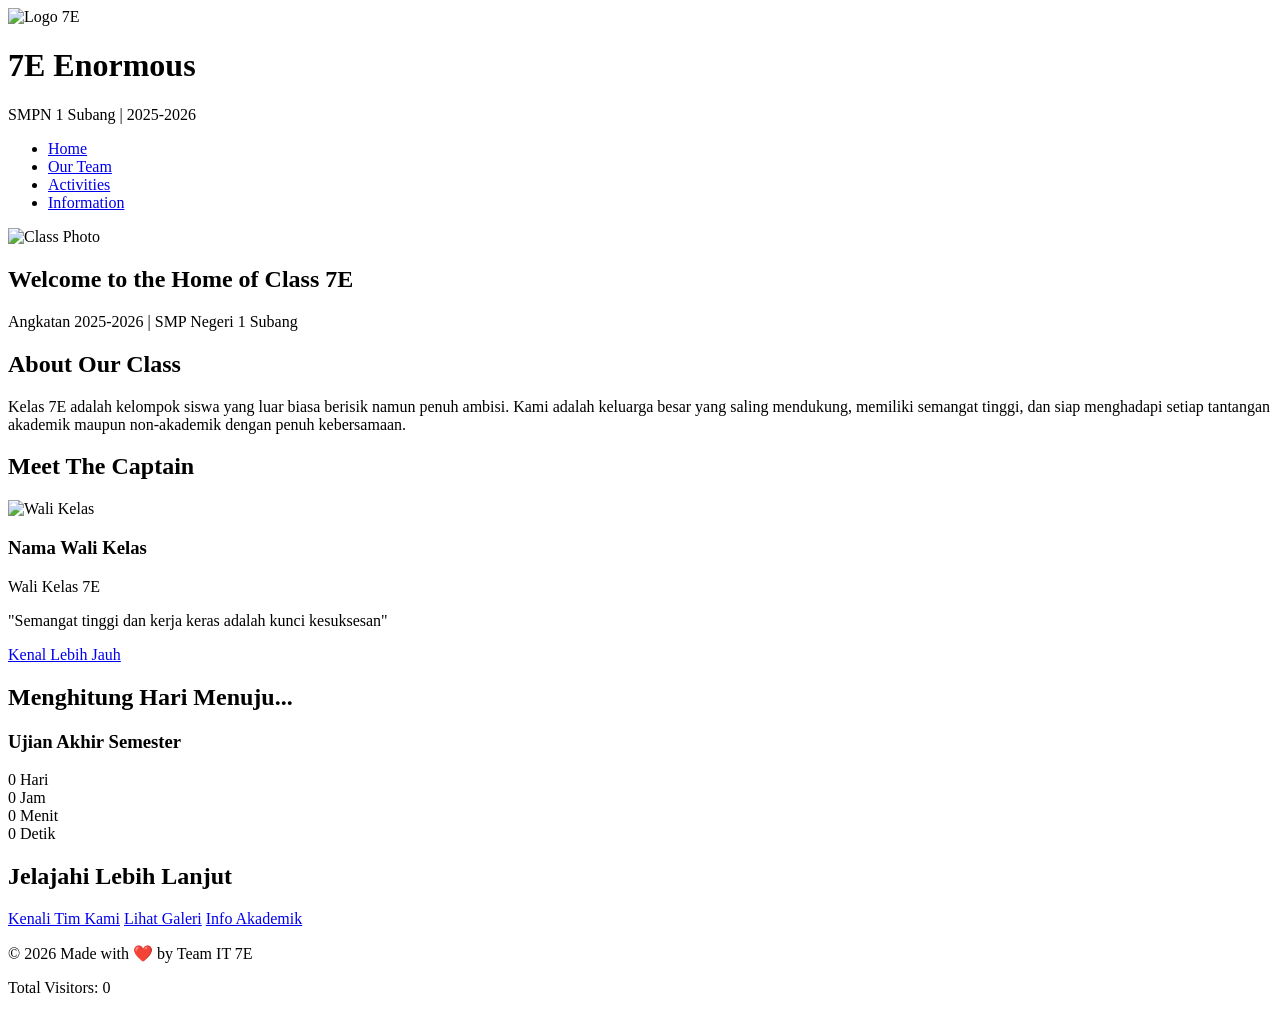
==== index.html @ e144f6eb "Add files via upload" ====
<!DOCTYPE html>
<html lang="id">
<head>
    <meta charset="UTF-8">
    <meta name="viewport" content="width=device-width, initial-scale=1.0">
    <title>7E Enormous - SMPN 1 Subang</title>
    <link rel="stylesheet" href="css/style.css">
</head>
<body>
    <!-- GLOBAL NAVIGATION (HEADER) -->
    <header class="navbar">
        <div class="navbar-container">
            <div class="logo">
                <img src="assets/img/icons/logo.jpg" alt="Logo 7E" class="logo-img">
                <div class="logo-text">
                    <h1>7E Enormous</h1>
                    <p>SMPN 1 Subang | 2025-2026</p>
                </div>
            </div>
            
            <nav class="nav-menu">
                <ul>
                    <li><a href="index.html" class="active">Home</a></li>
                    <li><a href="people.html">Our Team</a></li>
                    <li><a href="gallery.html">Activities</a></li>
                    <li><a href="info.html">Information</a></li>
                </ul>
            </nav>

            <div class="hamburger">
                <span></span>
                <span></span>
                <span></span>
            </div>
        </div>
    </header>

    <!-- MAIN CONTENT -->
    <main>
        <!-- HERO SECTION -->
        <section class="hero">
            <div class="hero-content">
                <img src="assets/img/class-cinematic.jpeg" alt="Class Photo" class="hero-image">
                <div class="hero-overlay">
                    <h1 class="hero-headline">Welcome to the Home of Class 7E</h1>
                    <p class="hero-subheadline">Angkatan 2025-2026 | SMP Negeri 1 Subang</p>
                </div>
            </div>
        </section>

        <!-- ABOUT SECTION -->
        <section class="about">
            <div class="container">
                <h2>About Our Class</h2>
                <p class="about-text">
                    Kelas 7E adalah kelompok siswa yang luar biasa berisik namun penuh ambisi. 
                    Kami adalah keluarga besar yang saling mendukung, memiliki semangat tinggi, 
                    dan siap menghadapi setiap tantangan akademik maupun non-akademik dengan penuh kebersamaan.
                </p>
            </div>
        </section>

        <!-- THE CAPTAIN SECTION -->
        <section class="captain">
            <div class="container">
                <h2>Meet The Captain</h2>
                <div class="captain-card">
                    <img src="assets/img/teacher/wali-kelas.jpg" alt="Wali Kelas" class="captain-image">
                    <div class="captain-info">
                        <h3>Nama Wali Kelas</h3>
                        <p class="captain-title">Wali Kelas 7E</p>
                        <p class="captain-quote">"Semangat tinggi dan kerja keras adalah kunci kesuksesan"</p>
                        <a href="people.html#wali-kelas" class="btn btn-primary">Kenal Lebih Jauh</a>
                    </div>
                </div>
            </div>
        </section>

        <!-- COUNTDOWN SECTION -->
        <section class="countdown">
            <div class="container">
                <h2>Menghitung Hari Menuju...</h2>
                <div class="event-cards">
                    <div class="event-card">
                        <h3>Ujian Akhir Semester</h3>
                        <div class="countdown-timer">
                            <div class="time-unit">
                                <span class="time-value" id="days">0</span>
                                <span class="time-label">Hari</span>
                            </div>
                            <div class="time-unit">
                                <span class="time-value" id="hours">0</span>
                                <span class="time-label">Jam</span>
                            </div>
                            <div class="time-unit">
                                <span class="time-value" id="minutes">0</span>
                                <span class="time-label">Menit</span>
                            </div>
                            <div class="time-unit">
                                <span class="time-value" id="seconds">0</span>
                                <span class="time-label">Detik</span>
                            </div>
                        </div>
                    </div>
                </div>
            </div>
        </section>

        <!-- CTA SECTION -->
        <section class="cta">
            <div class="container">
                <h2>Jelajahi Lebih Lanjut</h2>
                <div class="cta-buttons">
                    <a href="people.html" class="btn btn-primary">Kenali Tim Kami</a>
                    <a href="gallery.html" class="btn btn-secondary">Lihat Galeri</a>
                    <a href="info.html" class="btn btn-secondary">Info Akademik</a>
                </div>
            </div>
        </section>
    </main>

    <!-- GLOBAL FOOTER -->
    <footer class="footer">
        <div class="container">
            <div class="footer-content">
                <p>&copy; 2026 Made with ❤️ by Team IT 7E</p>
                <div class="social-links">
                    <a href="https://www.instagram.com/7.enormous?igsh=MnJkMG9lbjRobnNk" target="_blank" title="Instagram">
                        <i class="fab fa-instagram"></i>
                    </a>
                    <a href="#" target="_blank" title="TikTok">
                        <i class="fab fa-tiktok"></i>
                    </a>
                </div>
            </div>
            <div class="visitor-counter">
                <p>Total Visitors: <span id="visitor-count">0</span></p>
            </div>
        </div>
    </footer>

    <script src="https://kit.fontawesome.com/a076d05399.js" crossorigin="anonymous"></script>
    <script src="js/script.js"></script>
</body>
</html>
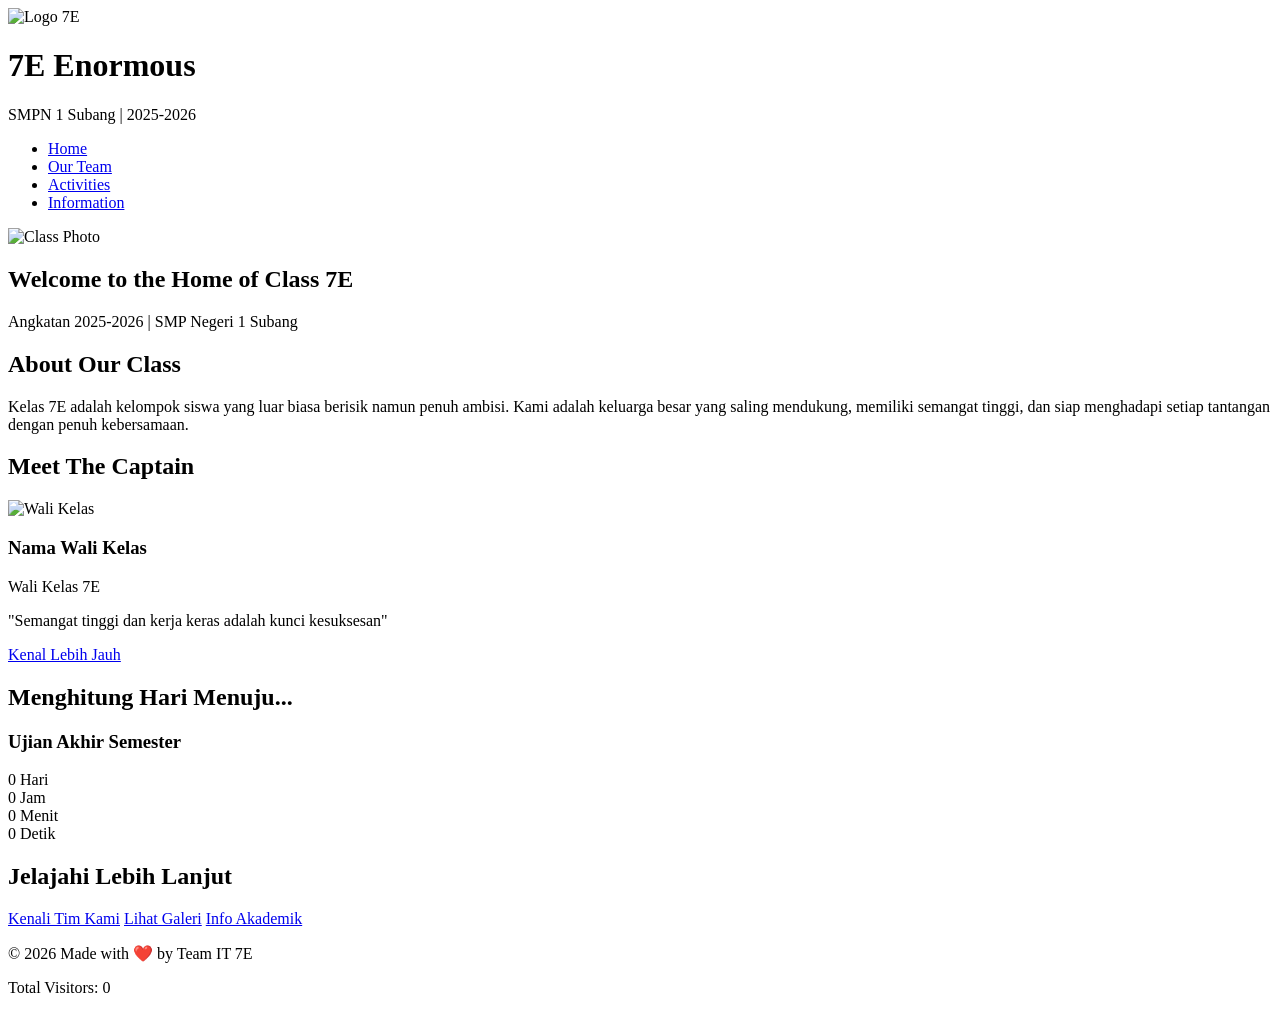
==== commit cfc4ff1e: "test keuda" ====
--- a/index.html
+++ b/index.html
@@ -55,7 +55,7 @@
                 <p class="about-text">
                     Kelas 7E adalah kelompok siswa yang luar biasa berisik namun penuh ambisi. 
                     Kami adalah keluarga besar yang saling mendukung, memiliki semangat tinggi, 
-                    dan siap menghadapi setiap tantangan akademik maupun non-akademik dengan penuh kebersamaan.
+                    dan siap menghadapi setiap tantangan dengan penuh kebersamaan.
                 </p>
             </div>
         </section>
@@ -142,4 +142,4 @@
     <script src="https://kit.fontawesome.com/a076d05399.js" crossorigin="anonymous"></script>
     <script src="js/script.js"></script>
 </body>
-</html>+</html>
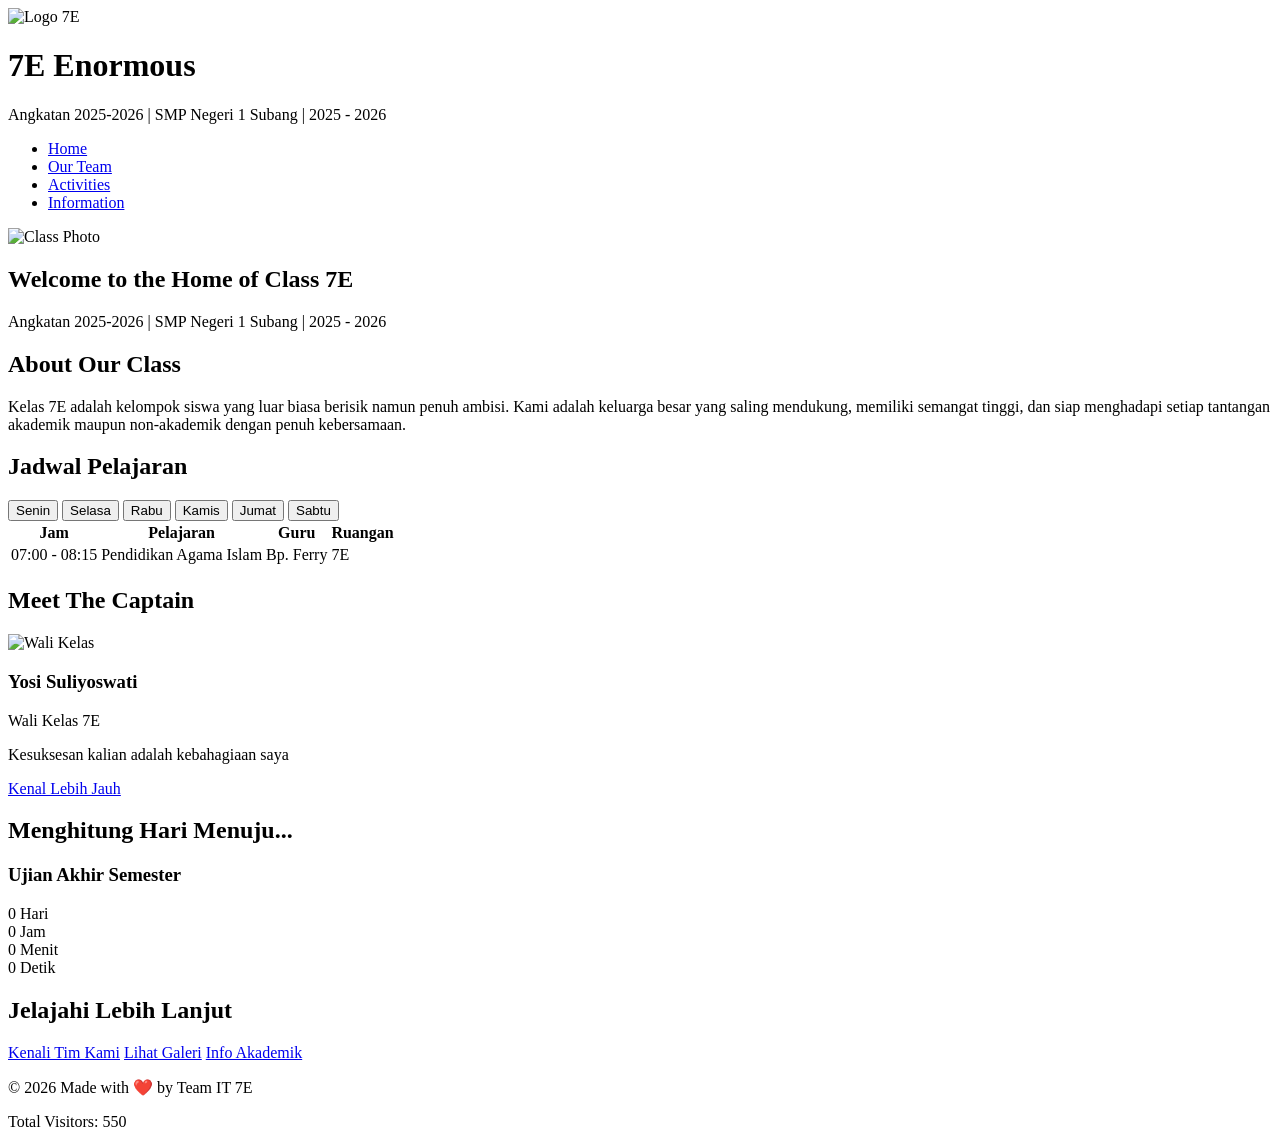
==== commit 46370e5d: "Fix data.json variables" ====
--- a/index.html
+++ b/index.html
@@ -1,5 +1,5 @@
 <!DOCTYPE html>
-<html lang="id">
+<html lang="en">
 <head>
     <meta charset="UTF-8">
     <meta name="viewport" content="width=device-width, initial-scale=1.0">
@@ -42,7 +42,7 @@
             <div class="hero-content">
                 <img src="assets/img/class-cinematic.jpeg" alt="Class Photo" class="hero-image">
                 <div class="hero-overlay">
-                    <h1 class="hero-headline">Welcome to the Home of Class 7E</h1>
+                    <h1 class="hero-headline" translate="no">Welcome to the Home of Class 7E</h1>
                     <p class="hero-subheadline">Angkatan 2025-2026 | SMP Negeri 1 Subang</p>
                 </div>
             </div>
@@ -57,6 +57,37 @@
                     Kami adalah keluarga besar yang saling mendukung, memiliki semangat tinggi, 
                     dan siap menghadapi setiap tantangan dengan penuh kebersamaan.
                 </p>
+            </div>
+        </section>
+
+        <!-- SCHEDULE SECTION -->
+        <section class="info-section schedule">
+            <div class="container">
+                <h2>Jadwal Pelajaran</h2>
+                <div class="schedule-container">
+                    <div class="day-tabs">
+                        <button class="day-btn active" data-day="senin">Senin</button>
+                        <button class="day-btn" data-day="selasa">Selasa</button>
+                        <button class="day-btn" data-day="rabu">Rabu</button>
+                        <button class="day-btn" data-day="kamis">Kamis</button>
+                        <button class="day-btn" data-day="jumat">Jumat</button>
+                        <button class="day-btn" data-day="sabtu">Sabtu</button>
+                    </div>
+
+                    <table class="schedule-table" id="schedule-table">
+                        <thead>
+                            <tr>
+                                <th>Jam</th>
+                                <th>Pelajaran</th>
+                                <th>Guru</th>
+                                <th>Ruangan</th>
+                            </tr>
+                        </thead>
+                        <tbody id="schedule-body">
+                            <!-- Diisi oleh JavaScript -->
+                        </tbody>
+                    </table>
+                </div>
             </div>
         </section>
 
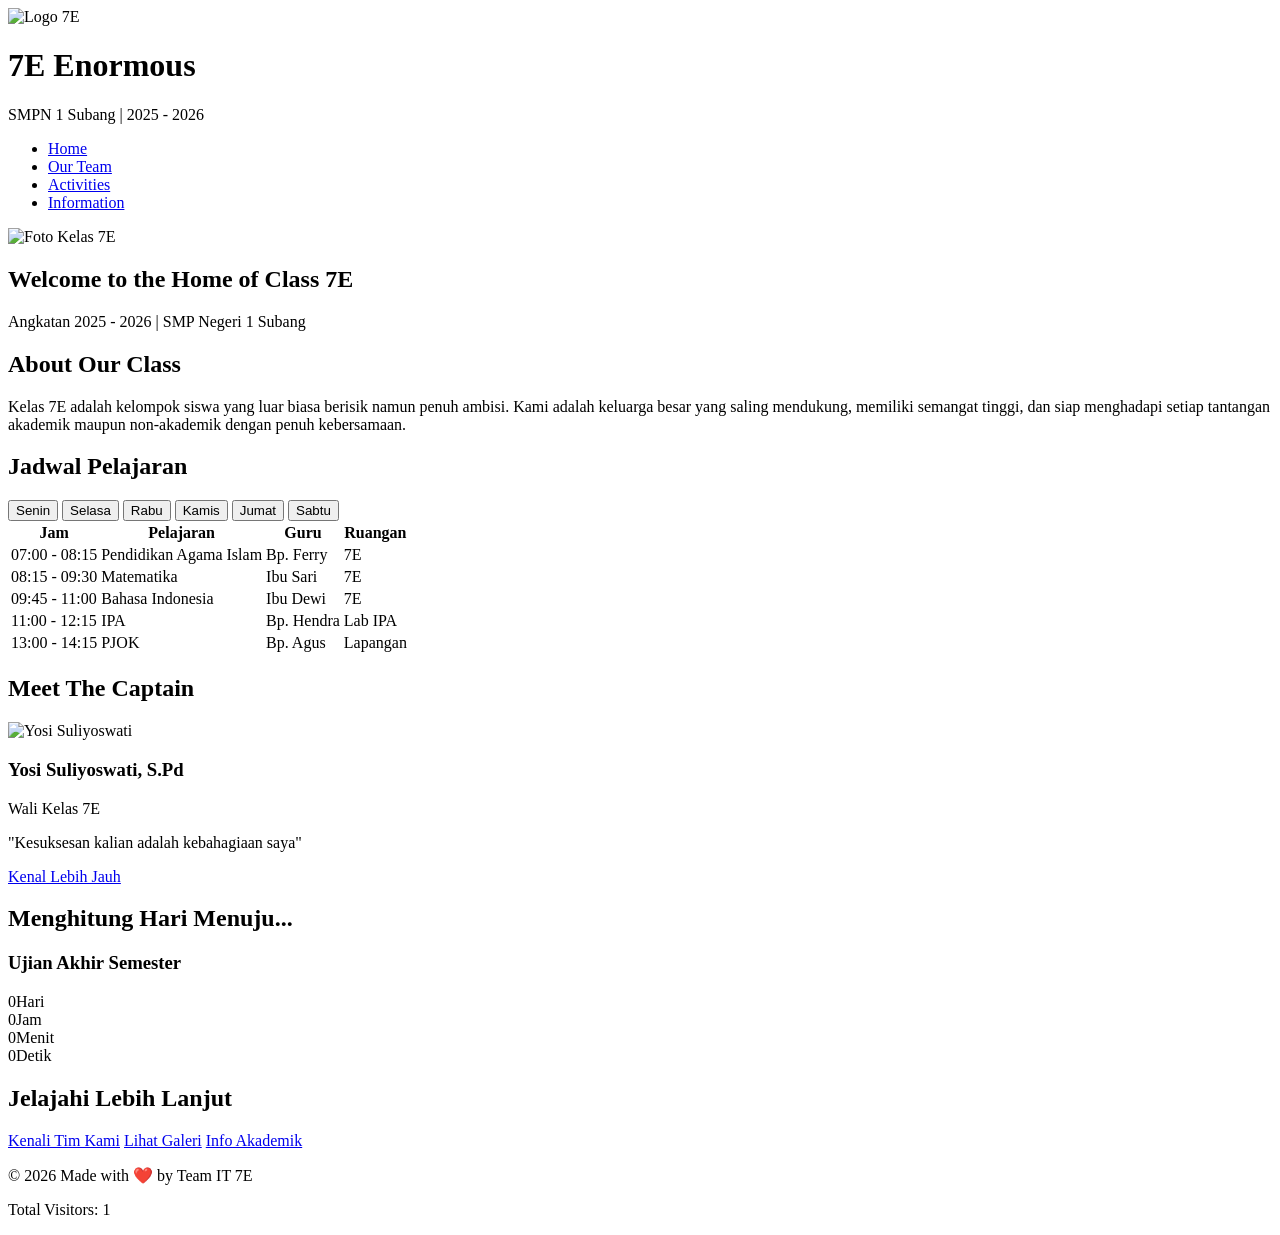
==== commit d6012d38: "rekonstruksi segalanya" ====
--- a/index.html
+++ b/index.html
@@ -1,176 +1,155 @@
 <!DOCTYPE html>
-<html lang="en">
+<html lang="id">
 <head>
-    <meta charset="UTF-8">
-    <meta name="viewport" content="width=device-width, initial-scale=1.0">
-    <title>7E Enormous - SMPN 1 Subang</title>
-    <link rel="stylesheet" href="css/style.css">
+  <meta charset="UTF-8">
+  <meta name="viewport" content="width=device-width, initial-scale=1.0">
+  <title>7E Enormous - SMPN 1 Subang</title>
+  <link rel="stylesheet" href="css/style.css">
 </head>
 <body>
-    <!-- GLOBAL NAVIGATION (HEADER) -->
-    <header class="navbar">
-        <div class="navbar-container">
-            <div class="logo">
-                <img src="assets/img/icons/logo.jpg" alt="Logo 7E" class="logo-img">
-                <div class="logo-text">
-                    <h1>7E Enormous</h1>
-                    <p>SMPN 1 Subang | 2025-2026</p>
-                </div>
-            </div>
-            
-            <nav class="nav-menu">
-                <ul>
-                    <li><a href="index.html" class="active">Home</a></li>
-                    <li><a href="people.html">Our Team</a></li>
-                    <li><a href="gallery.html">Activities</a></li>
-                    <li><a href="info.html">Information</a></li>
-                </ul>
-            </nav>
 
-            <div class="hamburger">
-                <span></span>
-                <span></span>
-                <span></span>
-            </div>
+<!-- ══════════════════════════════════════════
+     NAVBAR  — teks & logo diinjeksi oleh JS
+     ══════════════════════════════════════════ -->
+<header class="navbar">
+  <div class="navbar-container">
+    <div class="logo">
+      <img src="" alt="" class="logo-img">
+      <div class="logo-text">
+        <h1></h1>
+        <p></p>
+      </div>
+    </div>
+    <nav class="nav-menu">
+      <ul>
+        <li><a href="index.html"  class="active">Home</a></li>
+        <li><a href="people.html">Our Team</a></li>
+        <li><a href="gallery.html">Activities</a></li>
+        <li><a href="info.html">Information</a></li>
+      </ul>
+    </nav>
+    <div class="hamburger">
+      <span></span><span></span><span></span>
+    </div>
+  </div>
+</header>
+
+<main>
+
+  <!-- HERO — src & teks diinjeksi JS -->
+  <section class="hero">
+    <div class="hero-content">
+      <img src="" alt="" class="hero-image">
+      <div class="hero-overlay">
+        <h1 class="hero-headline" translate="no"></h1>
+        <p class="hero-subheadline"></p>
+      </div>
+    </div>
+  </section>
+
+  <!-- ABOUT — teks diinjeksi JS -->
+  <section class="about">
+    <div class="container">
+      <h2>About Our Class</h2>
+      <p class="about-text"></p>
+    </div>
+  </section>
+
+  <!-- JADWAL — JS mengisi #schedule-body -->
+  <section class="info-section schedule">
+    <div class="container">
+      <h2>Jadwal Pelajaran</h2>
+      <div class="schedule-container">
+        <div class="day-tabs">
+          <button class="day-btn active" data-day="senin">Senin</button>
+          <button class="day-btn"        data-day="selasa">Selasa</button>
+          <button class="day-btn"        data-day="rabu">Rabu</button>
+          <button class="day-btn"        data-day="kamis">Kamis</button>
+          <button class="day-btn"        data-day="jumat">Jumat</button>
+          <button class="day-btn"        data-day="sabtu">Sabtu</button>
         </div>
-    </header>
+        <table class="schedule-table">
+          <thead>
+            <tr>
+              <th>Jam</th>
+              <th>Pelajaran</th>
+              <th>Guru</th>
+              <th>Ruangan</th>
+            </tr>
+          </thead>
+          <tbody id="schedule-body"><!-- JS --></tbody>
+        </table>
+      </div>
+    </div>
+  </section>
 
-    <!-- MAIN CONTENT -->
-    <main>
-        <!-- HERO SECTION -->
-        <section class="hero">
-            <div class="hero-content">
-                <img src="assets/img/class-cinematic.jpeg" alt="Class Photo" class="hero-image">
-                <div class="hero-overlay">
-                    <h1 class="hero-headline" translate="no">Welcome to the Home of Class 7E</h1>
-                    <p class="hero-subheadline">Angkatan 2025-2026 | SMP Negeri 1 Subang</p>
-                </div>
-            </div>
-        </section>
+  <!-- CAPTAIN — seluruh konten diinjeksi JS -->
+  <section class="captain">
+    <div class="container">
+      <h2>Meet The Captain</h2>
+      <div class="captain-card">
+        <img src="" alt="" class="captain-image">
+        <div class="captain-info">
+          <h3></h3>
+          <p class="captain-title"></p>
+          <p class="captain-quote"></p>
+          <a href="people.html#wali-kelas" class="btn btn-primary">Kenal Lebih Jauh</a>
+        </div>
+      </div>
+    </div>
+  </section>
 
-        <!-- ABOUT SECTION -->
-        <section class="about">
-            <div class="container">
-                <h2>About Our Class</h2>
-                <p class="about-text">
-                    Kelas 7E adalah kelompok siswa yang luar biasa berisik namun penuh ambisi. 
-                    Kami adalah keluarga besar yang saling mendukung, memiliki semangat tinggi, 
-                    dan siap menghadapi setiap tantangan dengan penuh kebersamaan.
-                </p>
-            </div>
-        </section>
+  <!-- COUNTDOWN — nama event & tanggal dari JS -->
+  <section class="countdown">
+    <div class="container">
+      <h2>Menghitung Hari Menuju...</h2>
+      <div class="event-cards">
+        <div class="event-card">
+          <h3><!-- JS --></h3>
+          <div class="countdown-timer">
+            <div class="time-unit"><span class="time-value" id="days">0</span><span class="time-label">Hari</span></div>
+            <div class="time-unit"><span class="time-value" id="hours">0</span><span class="time-label">Jam</span></div>
+            <div class="time-unit"><span class="time-value" id="minutes">0</span><span class="time-label">Menit</span></div>
+            <div class="time-unit"><span class="time-value" id="seconds">0</span><span class="time-label">Detik</span></div>
+          </div>
+        </div>
+      </div>
+    </div>
+  </section>
 
-        <!-- SCHEDULE SECTION -->
-        <section class="info-section schedule">
-            <div class="container">
-                <h2>Jadwal Pelajaran</h2>
-                <div class="schedule-container">
-                    <div class="day-tabs">
-                        <button class="day-btn active" data-day="senin">Senin</button>
-                        <button class="day-btn" data-day="selasa">Selasa</button>
-                        <button class="day-btn" data-day="rabu">Rabu</button>
-                        <button class="day-btn" data-day="kamis">Kamis</button>
-                        <button class="day-btn" data-day="jumat">Jumat</button>
-                        <button class="day-btn" data-day="sabtu">Sabtu</button>
-                    </div>
+  <!-- CTA -->
+  <section class="cta">
+    <div class="container">
+      <h2>Jelajahi Lebih Lanjut</h2>
+      <div class="cta-buttons">
+        <a href="people.html"  class="btn btn-primary">Kenali Tim Kami</a>
+        <a href="gallery.html" class="btn btn-secondary">Lihat Galeri</a>
+        <a href="info.html"    class="btn btn-secondary">Info Akademik</a>
+      </div>
+    </div>
+  </section>
 
-                    <table class="schedule-table" id="schedule-table">
-                        <thead>
-                            <tr>
-                                <th>Jam</th>
-                                <th>Pelajaran</th>
-                                <th>Guru</th>
-                                <th>Ruangan</th>
-                            </tr>
-                        </thead>
-                        <tbody id="schedule-body">
-                            <!-- Diisi oleh JavaScript -->
-                        </tbody>
-                    </table>
-                </div>
-            </div>
-        </section>
+</main>
 
-        <!-- THE CAPTAIN SECTION -->
-        <section class="captain">
-            <div class="container">
-                <h2>Meet The Captain</h2>
-                <div class="captain-card">
-                    <img src="assets/img/teacher/wali-kelas.jpg" alt="Wali Kelas" class="captain-image">
-                    <div class="captain-info">
-                        <h3>Nama Wali Kelas</h3>
-                        <p class="captain-title">Wali Kelas 7E</p>
-                        <p class="captain-quote">"Semangat tinggi dan kerja keras adalah kunci kesuksesan"</p>
-                        <a href="people.html#wali-kelas" class="btn btn-primary">Kenal Lebih Jauh</a>
-                    </div>
-                </div>
-            </div>
-        </section>
+<!-- ══════════════════════════════════════════
+     FOOTER — teks & link diinjeksi oleh JS
+     ══════════════════════════════════════════ -->
+<footer class="footer">
+  <div class="container">
+    <div class="footer-content">
+      <p><!-- JS --></p>
+      <div class="social-links">
+        <a href="#" target="_blank" title="Instagram"><i class="fab fa-instagram"></i></a>
+        <a href="#" target="_blank" title="TikTok"><i class="fab fa-tiktok"></i></a>
+      </div>
+    </div>
+    <div class="visitor-counter">
+      <p>Total Visitors: <span id="visitor-count">0</span></p>
+    </div>
+  </div>
+</footer>
 
-        <!-- COUNTDOWN SECTION -->
-        <section class="countdown">
-            <div class="container">
-                <h2>Menghitung Hari Menuju...</h2>
-                <div class="event-cards">
-                    <div class="event-card">
-                        <h3>Ujian Akhir Semester</h3>
-                        <div class="countdown-timer">
-                            <div class="time-unit">
-                                <span class="time-value" id="days">0</span>
-                                <span class="time-label">Hari</span>
-                            </div>
-                            <div class="time-unit">
-                                <span class="time-value" id="hours">0</span>
-                                <span class="time-label">Jam</span>
-                            </div>
-                            <div class="time-unit">
-                                <span class="time-value" id="minutes">0</span>
-                                <span class="time-label">Menit</span>
-                            </div>
-                            <div class="time-unit">
-                                <span class="time-value" id="seconds">0</span>
-                                <span class="time-label">Detik</span>
-                            </div>
-                        </div>
-                    </div>
-                </div>
-            </div>
-        </section>
-
-        <!-- CTA SECTION -->
-        <section class="cta">
-            <div class="container">
-                <h2>Jelajahi Lebih Lanjut</h2>
-                <div class="cta-buttons">
-                    <a href="people.html" class="btn btn-primary">Kenali Tim Kami</a>
-                    <a href="gallery.html" class="btn btn-secondary">Lihat Galeri</a>
-                    <a href="info.html" class="btn btn-secondary">Info Akademik</a>
-                </div>
-            </div>
-        </section>
-    </main>
-
-    <!-- GLOBAL FOOTER -->
-    <footer class="footer">
-        <div class="container">
-            <div class="footer-content">
-                <p>&copy; 2026 Made with ❤️ by Team IT 7E</p>
-                <div class="social-links">
-                    <a href="https://www.instagram.com/7.enormous?igsh=MnJkMG9lbjRobnNk" target="_blank" title="Instagram">
-                        <i class="fab fa-instagram"></i>
-                    </a>
-                    <a href="#" target="_blank" title="TikTok">
-                        <i class="fab fa-tiktok"></i>
-                    </a>
-                </div>
-            </div>
-            <div class="visitor-counter">
-                <p>Total Visitors: <span id="visitor-count">0</span></p>
-            </div>
-        </div>
-    </footer>
-
-    <script src="https://kit.fontawesome.com/a076d05399.js" crossorigin="anonymous"></script>
-    <script src="js/script.js"></script>
+<script src="https://kit.fontawesome.com/a076d05399.js" crossorigin="anonymous"></script>
+<script src="js/script.js"></script>
 </body>
 </html>
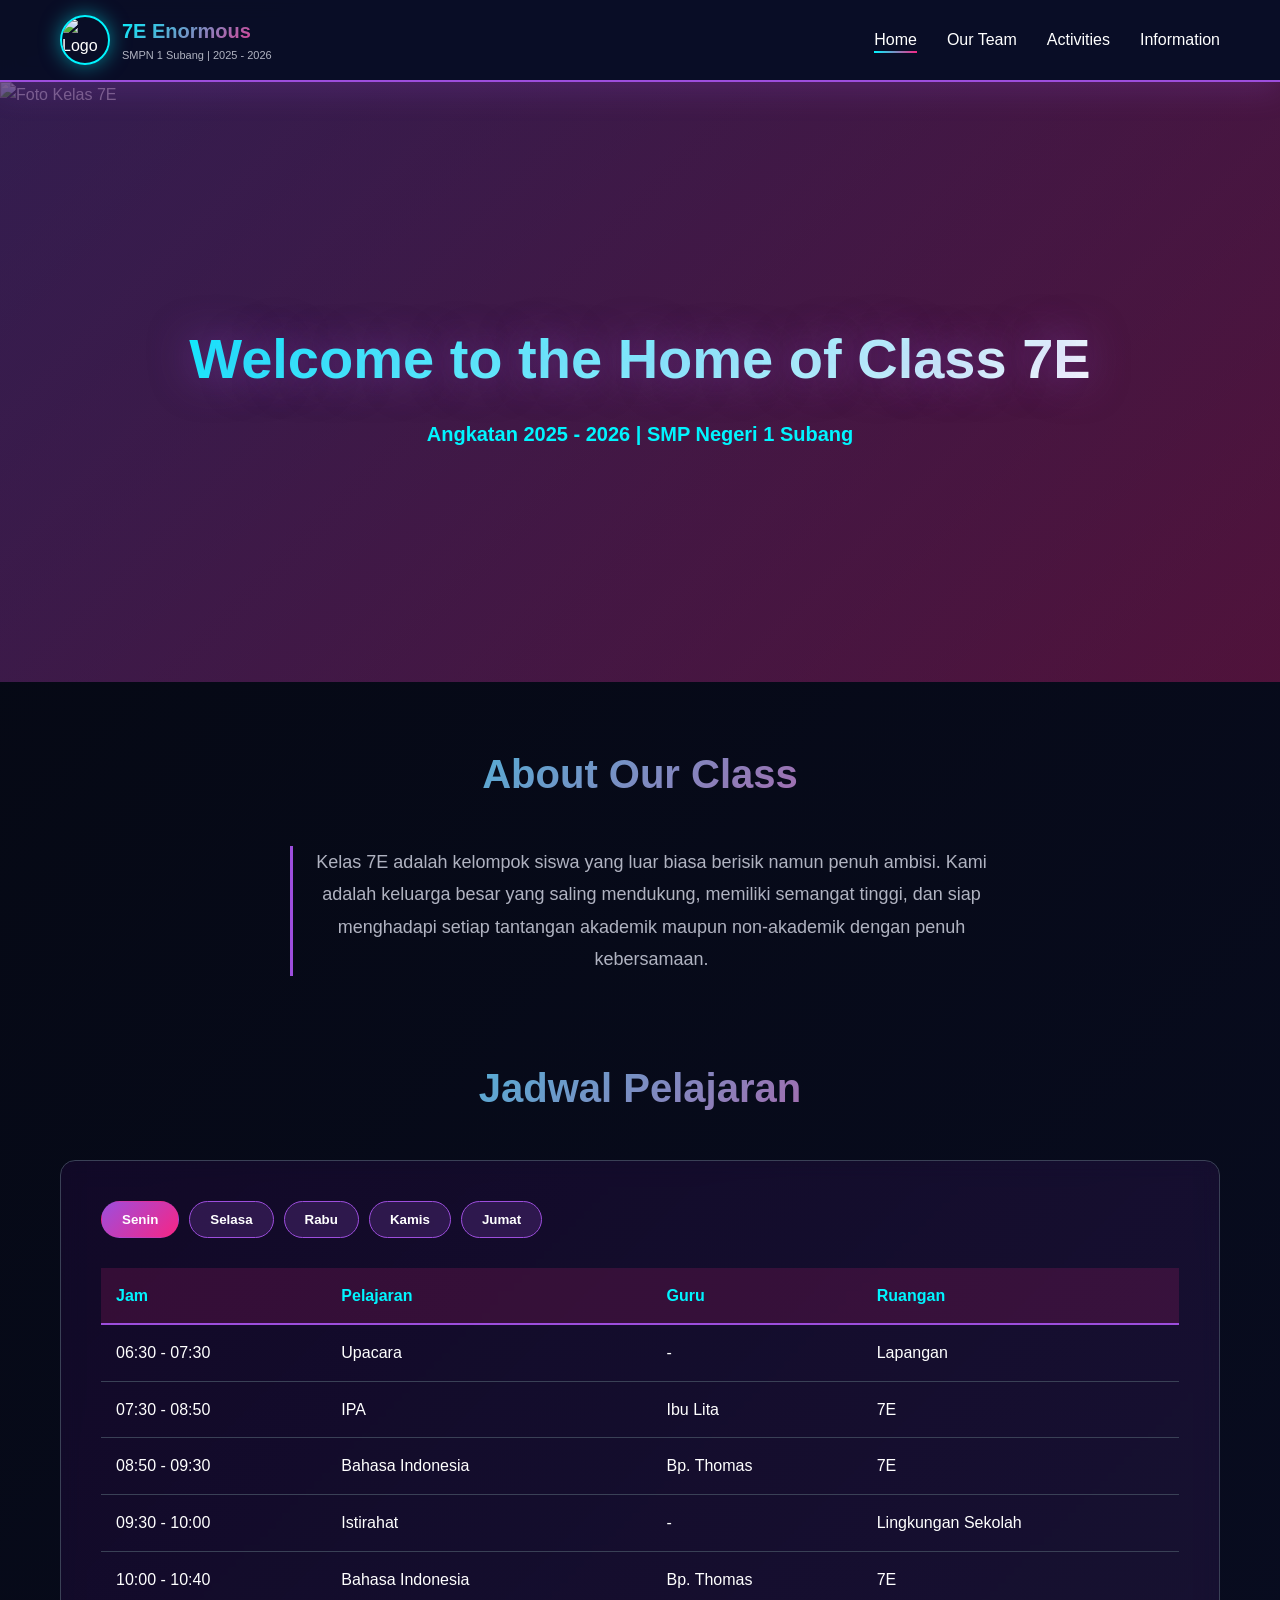
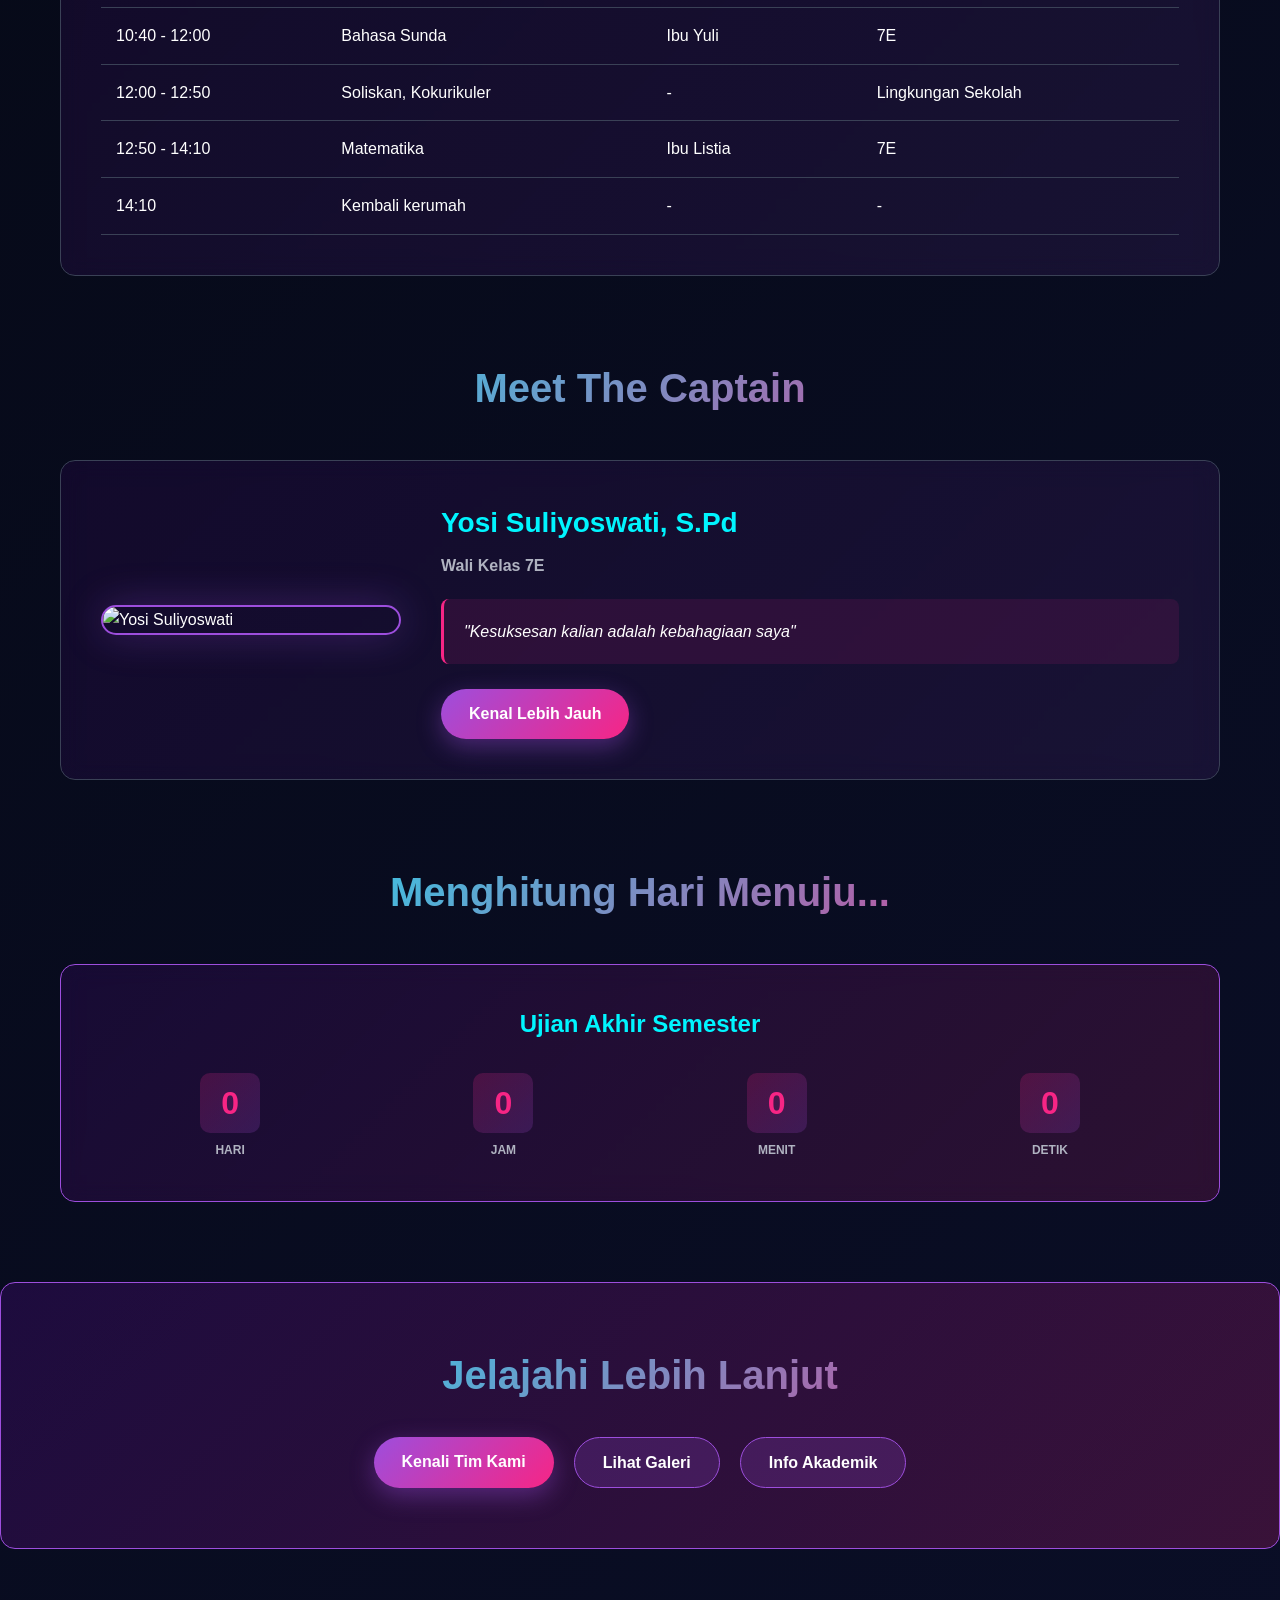
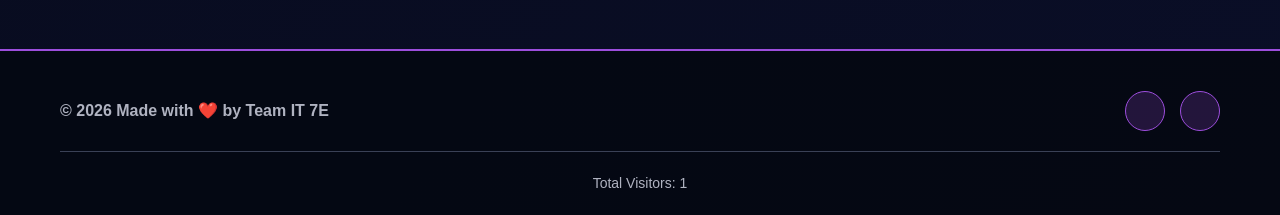
==== commit d4ea5ab4: "file people.html digantikan organisasi.html" ====
--- a/index.html
+++ b/index.html
@@ -23,7 +23,7 @@
     <nav class="nav-menu">
       <ul>
         <li><a href="index.html"  class="active">Home</a></li>
-        <li><a href="people.html">Our Team</a></li>
+        <li><a href="organisasi.html">Our Team</a></li>
         <li><a href="gallery.html">Activities</a></li>
         <li><a href="info.html">Information</a></li>
       </ul>
@@ -66,7 +66,6 @@
           <button class="day-btn"        data-day="rabu">Rabu</button>
           <button class="day-btn"        data-day="kamis">Kamis</button>
           <button class="day-btn"        data-day="jumat">Jumat</button>
-          <button class="day-btn"        data-day="sabtu">Sabtu</button>
         </div>
         <table class="schedule-table">
           <thead>
--- a/css/style.css
+++ b/css/style.css
@@ -0,0 +1,1432 @@
+/* ============================================
+   GLOBAL STYLES & THEME
+   ============================================ */
+
+:root {
+    --primary-color: #9d4edd;
+    --secondary-color: #7209b7;
+    --accent-color: #3a0ca3;
+    --light-accent: #f72585;
+    --cyan: #00f5ff;
+    --light-bg: #0a0e27;
+    --dark-bg: #050812;
+    --text-light: #ffffff;
+    --text-muted: #b0b3c1;
+    --border-color: #3a4156;
+    --success-color: #00d084;
+    --warning-color: #ffa502;
+}
+
+* {
+    margin: 0;
+    padding: 0;
+    box-sizing: border-box;
+}
+
+html {
+    scroll-behavior: smooth;
+}
+
+body {
+    font-family: 'Segoe UI', Tahoma, Geneva, Verdana, sans-serif;
+    background: linear-gradient(135deg, var(--dark-bg) 0%, var(--light-bg) 100%);
+    color: var(--text-light);
+    line-height: 1.6;
+    overflow-x: hidden;
+}
+
+/* Scrollbar Custom */
+::-webkit-scrollbar {
+    width: 10px;
+}
+
+::-webkit-scrollbar-track {
+    background: var(--dark-bg);
+}
+
+::-webkit-scrollbar-thumb {
+    background: linear-gradient(180deg, var(--primary-color), var(--light-accent));
+    border-radius: 5px;
+}
+
+/* ============================================
+   CONTAINER & LAYOUT
+   ============================================ */
+
+.container {
+    max-width: 1200px;
+    margin: 0 auto;
+    padding: 0 20px;
+}
+
+/* ============================================
+   NAVBAR / HEADER
+   ============================================ */
+
+.navbar {
+    background: rgba(10, 14, 39, 0.95);
+    backdrop-filter: blur(10px);
+    border-bottom: 2px solid var(--primary-color);
+    position: sticky;
+    top: 0;
+    z-index: 1000;
+    box-shadow: 0 8px 32px rgba(157, 78, 221, 0.2);
+}
+
+.navbar-container {
+    max-width: 1200px;
+    margin: 0 auto;
+    padding: 0 20px;
+    display: flex;
+    justify-content: space-between;
+    align-items: center;
+    height: 80px;
+}
+
+.logo {
+    display: flex;
+    align-items: center;
+    gap: 12px;
+    cursor: pointer;
+    transition: transform 0.3s;
+}
+
+.logo:hover {
+    transform: scale(1.05);
+}
+
+.logo-img {
+    width: 50px;
+    height: 50px;
+    border-radius: 50%;
+    border: 2px solid var(--cyan);
+    box-shadow: 0 0 20px rgba(0, 245, 255, 0.5);
+}
+
+.logo-text h1 {
+    font-size: 20px;
+    background: linear-gradient(135deg, var(--cyan), var(--light-accent));
+    -webkit-background-clip: text;
+    -webkit-text-fill-color: transparent;
+    background-clip: text;
+    font-weight: 700;
+}
+
+.logo-text p {
+    font-size: 11px;
+    color: var(--text-muted);
+}
+
+/* Navigation Menu */
+.nav-menu {
+    display: flex;
+}
+
+.nav-menu ul {
+    display: flex;
+    list-style: none;
+    gap: 30px;
+}
+
+.nav-menu a {
+    color: var(--text-light);
+    text-decoration: none;
+    position: relative;
+    font-weight: 500;
+    transition: color 0.3s;
+}
+
+.nav-menu a::after {
+    content: '';
+    position: absolute;
+    bottom: -5px;
+    left: 0;
+    width: 0;
+    height: 2px;
+    background: linear-gradient(90deg, var(--cyan), var(--light-accent));
+    transition: width 0.3s;
+}
+
+.nav-menu a:hover::after,
+.nav-menu a.active::after {
+    width: 100%;
+}
+
+.nav-menu a:hover {
+    color: var(--cyan);
+}
+
+/* Hamburger Menu */
+.hamburger {
+    display: none;
+    flex-direction: column;
+    cursor: pointer;
+    gap: 5px;
+}
+
+.hamburger span {
+    width: 25px;
+    height: 3px;
+    background: var(--text-light);
+    border-radius: 2px;
+    transition: 0.3s;
+}
+
+/* ============================================
+   BUTTONS
+   ============================================ */
+
+.btn {
+    display: inline-block;
+    padding: 12px 28px;
+    border-radius: 50px;
+    text-decoration: none;
+    font-weight: 600;
+    cursor: pointer;
+    border: none;
+    transition: all 0.3s;
+    text-align: center;
+}
+
+.btn-primary {
+    background: linear-gradient(135deg, var(--primary-color), var(--light-accent));
+    color: var(--text-light);
+    box-shadow: 0 8px 25px rgba(157, 78, 221, 0.4);
+}
+
+.btn-primary:hover {
+    transform: translateY(-3px);
+    box-shadow: 0 12px 35px rgba(157, 78, 221, 0.6);
+}
+
+.btn-secondary {
+    background: rgba(157, 78, 221, 0.2);
+    color: var(--text-light);
+    border: 1px solid var(--primary-color);
+}
+
+.btn-secondary:hover {
+    background: var(--primary-color);
+    transform: translateY(-2px);
+}
+
+/* ============================================
+   HERO SECTION
+   ============================================ */
+
+.hero {
+    position: relative;
+    height: 600px;
+    overflow: hidden;
+    margin-bottom: 60px;
+}
+
+.hero-image {
+    width: 100%;
+    height: 100%;
+    object-fit: cover;
+    filter: brightness(0.4) saturate(1.2);
+}
+
+.hero-overlay {
+    position: absolute;
+    inset: 0;
+    display: flex;
+    flex-direction: column;
+    justify-content: center;
+    align-items: center;
+    text-align: center;
+    background: linear-gradient(135deg, rgba(157, 78, 221, 0.3), rgba(247, 37, 133, 0.3));
+}
+
+.hero-headline {
+    font-size: 56px;
+    font-weight: 800;
+    background: linear-gradient(135deg, var(--cyan), var(--text-light));
+    -webkit-background-clip: text;
+    -webkit-text-fill-color: transparent;
+    background-clip: text;
+    margin-bottom: 15px;
+    text-shadow: 0 0 40px rgba(157, 78, 221, 0.5);
+    animation: fadeInDown 0.8s ease-out;
+}
+
+.hero-subheadline {
+    font-size: 20px;
+    color: var(--cyan);
+    font-weight: 600;
+    animation: fadeInUp 0.8s ease-out 0.2s both;
+}
+
+/* ============================================
+   ABOUT SECTION
+   ============================================ */
+
+.about {
+    margin-bottom: 80px;
+}
+
+.about h2,
+.about-section h2,
+.captain h2,
+.countdown h2,
+.cta h2,
+.wali-section h2,
+.pengurus-section h2,
+.students-section h2,
+.gallery h2,
+.video-section h2,
+.info-section h2 {
+    font-size: 40px;
+    margin-bottom: 40px;
+    text-align: center;
+    background: linear-gradient(135deg, var(--cyan), var(--light-accent));
+    -webkit-background-clip: text;
+    -webkit-text-fill-color: transparent;
+    background-clip: text;
+}
+
+.about-text {
+    font-size: 18px;
+    color: var(--text-muted);
+    line-height: 1.8;
+    text-align: center;
+    max-width: 700px;
+    margin: 0 auto;
+    border-left: 3px solid var(--primary-color);
+    padding-left: 20px;
+}
+
+/* ============================================
+   CAPTAIN SECTION
+   ============================================ */
+
+.captain {
+    margin-bottom: 80px;
+}
+
+.captain-card {
+    display: grid;
+    grid-template-columns: 300px 1fr;
+    gap: 40px;
+    align-items: center;
+    background: linear-gradient(135deg, rgba(114, 9, 183, 0.1), rgba(157, 78, 221, 0.1));
+    padding: 40px;
+    border-radius: 15px;
+    border: 1px solid var(--border-color);
+    backdrop-filter: blur(10px);
+}
+
+.captain-image {
+    width: 100%;
+    border-radius: 15px;
+    border: 2px solid var(--primary-color);
+    box-shadow: 0 0 40px rgba(157, 78, 221, 0.3);
+    transition: transform 0.3s;
+}
+
+.captain-image:hover {
+    transform: scale(1.05);
+}
+
+.captain-info h3 {
+    font-size: 28px;
+    margin-bottom: 8px;
+    color: var(--cyan);
+}
+
+.captain-title {
+    color: var(--text-muted);
+    margin-bottom: 20px;
+    font-weight: 600;
+}
+
+.captain-quote {
+    font-size: 16px;
+    color: var(--text-light);
+    font-style: italic;
+    margin-bottom: 25px;
+    padding: 20px;
+    background: rgba(247, 37, 133, 0.1);
+    border-left: 3px solid var(--light-accent);
+    border-radius: 8px;
+}
+
+.social-media {
+    display: flex;
+    gap: 15px;
+    margin-top: 20px;
+}
+
+.social-media a {
+    display: inline-flex;
+    align-items: center;
+    justify-content: center;
+    width: 45px;
+    height: 45px;
+    background: rgba(157, 78, 221, 0.2);
+    border: 1px solid var(--primary-color);
+    border-radius: 50%;
+    color: var(--cyan);
+    transition: all 0.3s;
+}
+
+.social-media a:hover {
+    background: var(--primary-color);
+    transform: translateY(-3px);
+}
+
+/* ============================================
+   COUNTDOWN SECTION
+   ============================================ */
+
+.countdown {
+    margin-bottom: 80px;
+}
+
+.event-cards {
+    display: grid;
+    grid-template-columns: repeat(auto-fit, minmax(300px, 1fr));
+    gap: 30px;
+}
+
+.event-card {
+    background: linear-gradient(135deg, rgba(114, 9, 183, 0.15), rgba(247, 37, 133, 0.15));
+    padding: 40px;
+    border-radius: 15px;
+    border: 1px solid var(--primary-color);
+    text-align: center;
+    backdrop-filter: blur(10px);
+}
+
+.event-card h3 {
+    font-size: 24px;
+    margin-bottom: 30px;
+    color: var(--cyan);
+}
+
+.countdown-timer {
+    display: grid;
+    grid-template-columns: repeat(4, 1fr);
+    gap: 15px;
+}
+
+.time-unit {
+    display: flex;
+    flex-direction: column;
+    align-items: center;
+}
+
+.time-value {
+    font-size: 32px;
+    font-weight: 800;
+    color: var(--light-accent);
+    background: linear-gradient(135deg, rgba(247, 37, 133, 0.2), rgba(157, 78, 221, 0.2));
+    width: 60px;
+    height: 60px;
+    display: flex;
+    align-items: center;
+    justify-content: center;
+    border-radius: 10px;
+    margin-bottom: 8px;
+}
+
+.time-label {
+    font-size: 12px;
+    color: var(--text-muted);
+    text-transform: uppercase;
+    font-weight: 600;
+}
+
+/* ============================================
+   CTA SECTION
+   ============================================ */
+
+.cta {
+    margin-bottom: 80px;
+    padding: 60px 20px;
+    background: linear-gradient(135deg, rgba(114, 9, 183, 0.2), rgba(247, 37, 133, 0.2));
+    border-radius: 15px;
+    border: 1px solid var(--primary-color);
+    text-align: center;
+}
+
+.cta h2 {
+    margin-bottom: 30px;
+}
+
+.cta-buttons {
+    display: flex;
+    gap: 20px;
+    justify-content: center;
+    flex-wrap: wrap;
+}
+
+/* ============================================
+   STUDENT CARDS
+   ============================================ */
+
+.students-grid {
+    display: grid;
+    grid-template-columns: repeat(auto-fill, minmax(200px, 1fr));
+    gap: 25px;
+    margin-bottom: 40px;
+}
+
+.student-card {
+    background: linear-gradient(135deg, rgba(114, 9, 183, 0.1), rgba(157, 78, 221, 0.1));
+    border-radius: 12px;
+    overflow: hidden;
+    border: 1px solid var(--border-color);
+    cursor: pointer;
+    transition: all 0.3s;
+    backdrop-filter: blur(10px);
+}
+
+.student-card:hover {
+    transform: translateY(-8px);
+    border-color: var(--cyan);
+    box-shadow: 0 15px 40px rgba(157, 78, 221, 0.3);
+}
+
+.student-card img {
+    width: 100%;
+    height: 200px;
+    object-fit: cover;
+    transition: filter 0.3s;
+}
+
+.student-card:hover img {
+    filter: brightness(1.2) saturate(1.2);
+}
+
+.student-info {
+    padding: 20px;
+    text-align: center;
+}
+
+.student-info h4 {
+    font-size: 16px;
+    color: var(--text-light);
+    margin-bottom: 5px;
+    font-weight: 700;
+}
+
+.nickname {
+    font-size: 13px;
+    color: var(--text-muted);
+    margin-bottom: 10px;
+}
+
+.position {
+    font-size: 12px;
+    background: rgba(247, 37, 133, 0.2);
+    color: var(--light-accent);
+    display: inline-block;
+    padding: 5px 12px;
+    border-radius: 20px;
+    margin-top: 8px;
+    font-weight: 600;
+}
+
+/* ============================================
+   PENGURUS SECTION
+   ============================================ */
+
+.pengurus-section {
+    margin-bottom: 80px;
+}
+
+.pengurus-group {
+    margin-bottom: 50px;
+}
+
+.group-title {
+    font-size: 22px;
+    color: var(--cyan);
+    margin-bottom: 25px;
+    padding-bottom: 12px;
+    border-bottom: 2px solid var(--primary-color);
+}
+
+/* ============================================
+   WALI KELAS
+   ============================================ */
+
+.wali-section {
+    margin-bottom: 80px;
+}
+
+.wali-card {
+    display: grid;
+    grid-template-columns: 350px 1fr;
+    gap: 50px;
+    align-items: center;
+    background: linear-gradient(135deg, rgba(114, 9, 183, 0.15), rgba(247, 37, 133, 0.15));
+    padding: 50px;
+    border-radius: 15px;
+    border: 2px solid var(--primary-color);
+    backdrop-filter: blur(10px);
+}
+
+.wali-image {
+    width: 100%;
+    border-radius: 15px;
+    border: 3px solid var(--cyan);
+    box-shadow: 0 0 50px rgba(0, 245, 255, 0.4);
+    transition: transform 0.3s;
+}
+
+.wali-image:hover {
+    transform: scale(1.02);
+}
+
+.wali-info h3 {
+    font-size: 32px;
+    color: var(--cyan);
+    margin-bottom: 8px;
+}
+
+.wali-title {
+    font-size: 16px;
+    color: var(--text-muted);
+    margin-bottom: 20px;
+    font-weight: 600;
+}
+
+.wali-quote {
+    font-size: 18px;
+    color: var(--text-light);
+    font-style: italic;
+    margin-bottom: 30px;
+    padding: 25px;
+    background: rgba(247, 37, 133, 0.15);
+    border-left: 4px solid var(--light-accent);
+    border-radius: 10px;
+    line-height: 1.8;
+}
+
+/* ============================================
+   MODAL
+   ============================================ */
+
+.modal {
+    display: none;
+    position: fixed;
+    z-index: 2000;
+    left: 0;
+    top: 0;
+    width: 100%;
+    height: 100%;
+    background-color: rgba(5, 8, 18, 0.95);
+    backdrop-filter: blur(5px);
+    animation: fadeIn 0.3s;
+}
+
+.modal-content {
+    background: linear-gradient(135deg, rgba(114, 9, 183, 0.2), rgba(247, 37, 133, 0.2));
+    margin: auto;
+    padding: 0;
+    border-radius: 15px;
+    border: 1px solid var(--primary-color);
+    width: 90%;
+    max-width: 700px;
+    max-height: 90vh;
+    overflow-y: auto;
+    position: absolute;
+    top: 50%;
+    left: 50%;
+    transform: translate(-50%, -50%);
+    animation: slideIn 0.3s;
+}
+
+.close {
+    color: var(--text-light);
+    float: right;
+    font-size: 28px;
+    font-weight: bold;
+    padding: 20px;
+    cursor: pointer;
+    transition: color 0.3s;
+}
+
+.close:hover {
+    color: var(--light-accent);
+}
+
+.modal-body {
+    padding: 40px;
+    display: grid;
+    grid-template-columns: 1fr 1fr;
+    gap: 40px;
+}
+
+.modal-image {
+    width: 100%;
+    border-radius: 12px;
+    border: 2px solid var(--primary-color);
+    box-shadow: 0 0 30px rgba(157, 78, 221, 0.3);
+}
+
+.modal-info h2 {
+    font-size: 28px;
+    color: var(--cyan);
+    margin-bottom: 8px;
+}
+
+.modal-info p {
+    color: var(--text-muted);
+    margin-bottom: 10px;
+}
+
+.modal-details,
+.modal-pesan,
+.modal-trivia {
+    margin-top: 25px;
+}
+
+.modal-details h3,
+.modal-pesan h3,
+.modal-trivia h3 {
+    font-size: 16px;
+    color: var(--light-accent);
+    margin-bottom: 12px;
+    font-weight: 700;
+}
+
+.modal-details p,
+.modal-pesan p {
+    font-size: 14px;
+    color: var(--text-light);
+    line-height: 1.6;
+}
+
+.modal-trivia ul {
+    list-style: none;
+}
+
+.modal-trivia li {
+    font-size: 14px;
+    color: var(--text-light);
+    margin-bottom: 8px;
+    padding-left: 20px;
+    position: relative;
+}
+
+.modal-trivia li::before {
+    content: '✦';
+    position: absolute;
+    left: 0;
+    color: var(--light-accent);
+}
+
+/* ============================================
+   GALLERY SECTION
+   ============================================ */
+
+.gallery {
+    margin-bottom: 80px;
+}
+
+.gallery-filter {
+    display: flex;
+    gap: 15px;
+    justify-content: center;
+    margin-bottom: 40px;
+    flex-wrap: wrap;
+}
+
+.filter-btn {
+    padding: 10px 25px;
+    background: rgba(157, 78, 221, 0.2);
+    color: var(--text-light);
+    border: 1px solid var(--primary-color);
+    border-radius: 50px;
+    cursor: pointer;
+    transition: all 0.3s;
+    font-weight: 600;
+}
+
+.filter-btn.active,
+.filter-btn:hover {
+    background: linear-gradient(135deg, var(--primary-color), var(--light-accent));
+    border-color: transparent;
+}
+
+.gallery-grid {
+    display: grid;
+    grid-template-columns: repeat(auto-fill, minmax(250px, 1fr));
+    gap: 25px;
+    margin-bottom: 40px;
+}
+
+.gallery-item {
+    position: relative;
+    overflow: hidden;
+    border-radius: 12px;
+    cursor: pointer;
+    aspect-ratio: 1;
+    border: 1px solid var(--border-color);
+}
+
+.gallery-item img {
+    width: 100%;
+    height: 100%;
+    object-fit: cover;
+    transition: transform 0.3s, filter 0.3s;
+}
+
+.gallery-item:hover img {
+    transform: scale(1.1);
+    filter: brightness(0.7);
+}
+
+.gallery-overlay {
+    position: absolute;
+    inset: 0;
+    background: rgba(157, 78, 221, 0.4);
+    display: flex;
+    flex-direction: column;
+    justify-content: flex-end;
+    padding: 20px;
+    opacity: 0;
+    transition: opacity 0.3s;
+}
+
+.gallery-item:hover .gallery-overlay {
+    opacity: 1;
+}
+
+.gallery-overlay h3 {
+    font-size: 18px;
+    color: var(--text-light);
+    margin-bottom: 5px;
+    font-weight: 700;
+}
+
+.gallery-overlay p {
+    font-size: 13px;
+    color: var(--cyan);
+}
+
+/* ============================================
+   VIDEO SECTION
+   ============================================ */
+
+.video-section {
+    margin-bottom: 80px;
+}
+
+.video-grid {
+    display: grid;
+    grid-template-columns: repeat(auto-fit, minmax(300px, 1fr));
+    gap: 30px;
+}
+
+.video-item {
+    border-radius: 12px;
+    overflow: hidden;
+    border: 1px solid var(--border-color);
+    transition: transform 0.3s;
+}
+
+.video-item:hover {
+    transform: translateY(-8px);
+}
+
+.video-item iframe {
+    border-radius: 12px 12px 0 0;
+}
+
+.video-item h3 {
+    padding: 20px;
+    background: rgba(157, 78, 221, 0.1);
+    color: var(--cyan);
+    margin: 0;
+}
+
+/* ============================================
+   INFO SECTION
+   ============================================ */
+
+.info-section {
+    margin-bottom: 80px;
+    scroll-margin-top: 100px;
+}
+
+/* Schedule Styles */
+.schedule-container {
+    background: linear-gradient(135deg, rgba(114, 9, 183, 0.1), rgba(157, 78, 221, 0.1));
+    padding: 40px;
+    border-radius: 15px;
+    border: 1px solid var(--border-color);
+    backdrop-filter: blur(10px);
+}
+
+.day-tabs {
+    display: flex;
+    gap: 10px;
+    margin-bottom: 30px;
+    overflow-x: auto;
+    flex-wrap: wrap;
+}
+
+.day-btn {
+    padding: 10px 20px;
+    background: rgba(157, 78, 221, 0.2);
+    color: var(--text-light);
+    border: 1px solid var(--primary-color);
+    border-radius: 50px;
+    cursor: pointer;
+    transition: all 0.3s;
+    font-weight: 600;
+    white-space: nowrap;
+}
+
+.day-btn.active,
+.day-btn:hover {
+    background: linear-gradient(135deg, var(--primary-color), var(--light-accent));
+    border-color: transparent;
+}
+
+.schedule-table {
+    width: 100%;
+    border-collapse: collapse;
+    margin-top: 20px;
+}
+
+.schedule-table thead {
+    background: rgba(247, 37, 133, 0.15);
+}
+
+.schedule-table th {
+    padding: 15px;
+    text-align: left;
+    color: var(--cyan);
+    font-weight: 700;
+    border-bottom: 2px solid var(--primary-color);
+}
+
+.schedule-table td {
+    padding: 15px;
+    border-bottom: 1px solid var(--border-color);
+    color: var(--text-light);
+}
+
+.schedule-table tbody tr:hover {
+    background: rgba(157, 78, 221, 0.1);
+}
+
+/* Piket Schedule */
+.week-selector,
+.month-selector {
+    display: flex;
+    justify-content: center;
+    align-items: center;
+    gap: 20px;
+    margin-bottom: 30px;
+    flex-wrap: wrap;
+}
+
+.week-btn,
+.month-btn {
+    padding: 10px 20px;
+    background: rgba(157, 78, 221, 0.2);
+    color: var(--text-light);
+    border: 1px solid var(--primary-color);
+    border-radius: 50px;
+    cursor: pointer;
+    transition: all 0.3s;
+    font-weight: 600;
+}
+
+.week-btn:hover,
+.month-btn:hover {
+    background: var(--primary-color);
+    transform: translateY(-2px);
+}
+
+.week-selector span,
+.month-selector h3 {
+    font-size: 18px;
+    color: var(--cyan);
+    font-weight: 700;
+    min-width: 150px;
+    text-align: center;
+}
+
+.piket-grid {
+    display: grid;
+    grid-template-columns: repeat(auto-fit, minmax(150px, 1fr));
+    gap: 20px;
+    align-items: stretch;
+}
+
+.piket-day {
+    background: rgba(157, 78, 221, 0.1);
+    padding: 25px;
+    border-radius: 12px;
+    border: 1px solid var(--border-color);
+    text-align: center;
+    transition: all 0.3s;
+}
+
+.piket-day:hover {
+    background: rgba(157, 78, 221, 0.2);
+    border-color: var(--cyan);
+}
+
+.piket-day h3 {
+    color: var(--cyan);
+    margin-bottom: 15px;
+    font-size: 16px;
+    font-weight: 700;
+}
+
+.piket-day p {
+    color: var(--text-light);
+    font-weight: 600;
+    word-wrap: break-word;
+    overflow-wrap: break-word;
+    white-space: normal;
+    line-height: 1,6;
+}
+
+/* MBG Table */
+.mbg-table {
+    width: 100%;
+    border-collapse: collapse;
+    margin-top: 20px;
+}
+
+.mbg-table thead {
+    background: rgba(247, 37, 133, 0.15);
+}
+
+.mbg-table th {
+    padding: 15px;
+    text-align: left;
+    color: var(--cyan);
+    font-weight: 700;
+    border-bottom: 2px solid var(--primary-color);
+}
+
+.mbg-table td {
+    padding: 15px;
+    border-bottom: 1px solid var(--border-color);
+    color: var(--text-light);
+}
+
+.mbg-table tbody tr:hover {
+    background: rgba(157, 78, 221, 0.1);
+}
+
+/* Birthday Calendar */
+.birthday-container {
+    background: linear-gradient(135deg, rgba(114, 9, 183, 0.1), rgba(157, 78, 221, 0.1));
+    padding: 40px;
+    border-radius: 15px;
+    border: 1px solid var(--border-color);
+    backdrop-filter: blur(10px);
+}
+
+.birthday-grid {
+    display: grid;
+    grid-template-columns: repeat(auto-fill, minmax(180px, 1fr));
+    gap: 20px;
+    margin-top: 30px;
+}
+
+.birthday-card {
+    background: rgba(157, 78, 221, 0.15);
+    padding: 20px;
+    border-radius: 12px;
+    border: 1px solid var(--primary-color);
+    text-align: center;
+    transition: all 0.3s;
+}
+
+.birthday-card:hover {
+    transform: translateY(-5px);
+    background: rgba(157, 78, 221, 0.25);
+    box-shadow: 0 10px 30px rgba(157, 78, 221, 0.3);
+}
+
+.birthday-date {
+    font-size: 28px;
+    font-weight: 800;
+    color: var(--light-accent);
+    margin-bottom: 8px;
+}
+
+.birthday-name {
+    font-size: 16px;
+    color: var(--text-light);
+    font-weight: 700;
+    margin-bottom: 8px;
+}
+
+.birthday-month {
+    font-size: 12px;
+    color: var(--cyan);
+    text-transform: uppercase;
+    font-weight: 600;
+}
+
+/* ============================================
+   FOOTER
+   ============================================ */
+
+.footer {
+    background: rgba(5, 8, 18, 0.95);
+    border-top: 2px solid var(--primary-color);
+    padding: 40px 20px 20px;
+    margin-top: 100px;
+}
+
+.footer-content {
+    display: flex;
+    justify-content: space-between;
+    align-items: center;
+    flex-wrap: wrap;
+    gap: 30px;
+    margin-bottom: 20px;
+}
+
+.footer-content p {
+    color: var(--text-muted);
+    font-weight: 600;
+}
+
+.social-links {
+    display: flex;
+    gap: 15px;
+}
+
+.social-links a {
+    display: inline-flex;
+    align-items: center;
+    justify-content: center;
+    width: 40px;
+    height: 40px;
+    background: rgba(157, 78, 221, 0.2);
+    border: 1px solid var(--primary-color);
+    border-radius: 50%;
+    color: var(--cyan);
+    transition: all 0.3s;
+}
+
+.social-links a:hover {
+    background: var(--primary-color);
+    transform: translateY(-3px);
+}
+
+.visitor-counter {
+    text-align: center;
+    padding-top: 20px;
+    border-top: 1px solid var(--border-color);
+    color: var(--text-muted);
+    font-size: 14px;
+}
+
+/* ============================================
+   ANIMATIONS
+   ============================================ */
+
+@keyframes fadeIn {
+    from {
+        opacity: 0;
+    }
+    to {
+        opacity: 1;
+    }
+}
+
+@keyframes fadeInDown {
+    from {
+        opacity: 0;
+        transform: translateY(-30px);
+    }
+    to {
+        opacity: 1;
+        transform: translateY(0);
+    }
+}
+
+@keyframes fadeInUp {
+    from {
+        opacity: 0;
+        transform: translateY(30px);
+    }
+    to {
+        opacity: 1;
+        transform: translateY(0);
+    }
+}
+
+@keyframes slideIn {
+    from {
+        transform: translate(-50%, -60%);
+        opacity: 0;
+    }
+    to {
+        transform: translate(-50%, -50%);
+        opacity: 1;
+    }
+}
+
+/* ============================================
+   PEOPLE PAGE STYLES
+   ============================================ */
+
+.students-view {
+    display: flex;
+    gap: 1rem;
+    margin-bottom: 2rem;
+    flex-wrap: wrap;
+    align-items: center;
+}
+
+.view-toggle {
+    display: flex;
+    gap: 0.5rem;
+}
+
+.view-btn {
+    padding: 0.6rem 1.2rem;
+    border: 2px solid var(--border-color);
+    background: rgba(157, 78, 221, 0.1);
+    border-radius: 8px;
+    cursor: pointer;
+    font-weight: 600;
+    transition: all 0.3s ease;
+    font-size: 0.95rem;
+    color: var(--text-light);
+}
+
+.view-btn.active {
+    background: linear-gradient(135deg, var(--primary-color), var(--light-accent));
+    color: var(--text-light);
+    border-color: var(--primary-color);
+}
+
+.view-btn:hover {
+    border-color: var(--primary-color);
+    background: var(--primary-color);
+    color: var(--text-light);
+}
+
+.filter-input {
+    flex: 1;
+    min-width: 250px;
+    padding: 0.6rem 1rem;
+    border: 2px solid var(--border-color);
+    border-radius: 8px;
+    font-size: 1rem;
+    transition: all 0.3s ease;
+    background: rgba(157, 78, 221, 0.1);
+    color: var(--text-light);
+}
+
+.filter-input:focus {
+    outline: none;
+    border-color: var(--primary-color);
+    box-shadow: 0 0 0 3px rgba(157, 78, 221, 0.3);
+}
+
+.students-table {
+    width: 100%;
+    border-collapse: collapse;
+    background: rgba(157, 78, 221, 0.1);
+    border-radius: 12px;
+    overflow: hidden;
+    border: 1px solid var(--border-color);
+}
+
+.students-table thead {
+    background: linear-gradient(135deg, var(--primary-color), var(--secondary-color));
+    color: var(--text-light);
+}
+
+.students-table th {
+    padding: 1.2rem;
+    text-align: left;
+    font-weight: 600;
+    font-size: 0.95rem;
+    text-transform: uppercase;
+    letter-spacing: 0.5px;
+}
+
+.students-table td {
+    padding: 1rem 1.2rem;
+    border-bottom: 1px solid var(--border-color);
+    color: var(--text-light);
+}
+
+.students-table tbody tr {
+    transition: all 0.2s ease;
+}
+
+.students-table tbody tr:hover {
+    background: rgba(157, 78, 221, 0.1);
+}
+
+.student-name {
+    font-weight: 600;
+    color: var(--text-light);
+}
+
+.gender-badge {
+    display: inline-block;
+    width: 30px;
+    height: 30px;
+    border-radius: 50%;
+    display: flex;
+    align-items: center;
+    justify-content: center;
+    font-weight: 600;
+    font-size: 0.85rem;
+    color: var(--text-light);
+    background: var(--primary-color);
+}
+
+.gender-badge.p {
+    background: var(--light-accent);
+}
+
+.position-badge {
+    background: var(--success-color);
+    color: var(--text-light);
+    padding: 0.3rem 0.7rem;
+    border-radius: 6px;
+    font-size: 0.85rem;
+    font-weight: 500;
+}
+
+.position-badge.none {
+    background: var(--border-color);
+    color: var(--text-muted);
+}
+
+.hidden {
+    display: none;
+}
+
+/* ============================================
+   RESPONSIVE DESIGN
+   ============================================ */
+
+@media (max-width: 768px) {
+    .hamburger {
+        display: flex;
+    }
+
+    .nav-menu {
+        position: fixed;
+        left: -100%;
+        top: 80px;
+        flex-direction: column;
+        background-color: rgba(10, 14, 39, 0.98);
+        width: 100%;
+        text-align: center;
+        transition: 0.3s;
+        padding: 30px 0;
+        border-top: 2px solid var(--primary-color);
+    }
+
+    .nav-menu.active {
+        left: 0;
+    }
+
+    .nav-menu ul {
+        flex-direction: column;
+        gap: 20px;
+    }
+
+    .hero-headline {
+        font-size: 36px;
+    }
+
+    .hero-subheadline {
+        font-size: 16px;
+    }
+
+    .captain-card,
+    .wali-card {
+        grid-template-columns: 1fr;
+    }
+
+    .modal-body {
+        grid-template-columns: 1fr;
+    }
+
+    .hero {
+        height: 400px;
+    }
+
+    .students-grid {
+        grid-template-columns: repeat(2, 1fr);
+    }
+
+    .gallery-grid {
+        grid-template-columns: repeat(2, 1fr);
+    }
+
+    .countdown-timer {
+        grid-template-columns: repeat(2, 1fr);
+    }
+
+    .cta-buttons {
+        flex-direction: column;
+    }
+
+    .footer-content {
+        flex-direction: column;
+        text-align: center;
+    }
+}
+
+@media (max-width: 480px) {
+    .logo-text h1 {
+        font-size: 16px;
+    }
+
+    .hero-headline {
+        font-size: 24px;
+    }
+
+    .hero-subheadline {
+        font-size: 14px;
+    }
+
+    .about h2,
+    .captain h2,
+    .countdown h2,
+    .cta h2,
+    .wali-section h2,
+    .pengurus-section h2,
+    .students-section h2,
+    .gallery h2,
+    .video-section h2,
+    .info-section h2 {
+        font-size: 28px;
+    }
+
+    .students-grid,
+    .gallery-grid,
+    .video-grid {
+        grid-template-columns: 1fr;
+    }
+
+    .schedule-table,
+    .mbg-table {
+        font-size: 13px;
+    }
+
+    .schedule-table th,
+    .schedule-table td,
+    .mbg-table th,
+    .mbg-table td {
+        padding: 10px;
+    }
+}
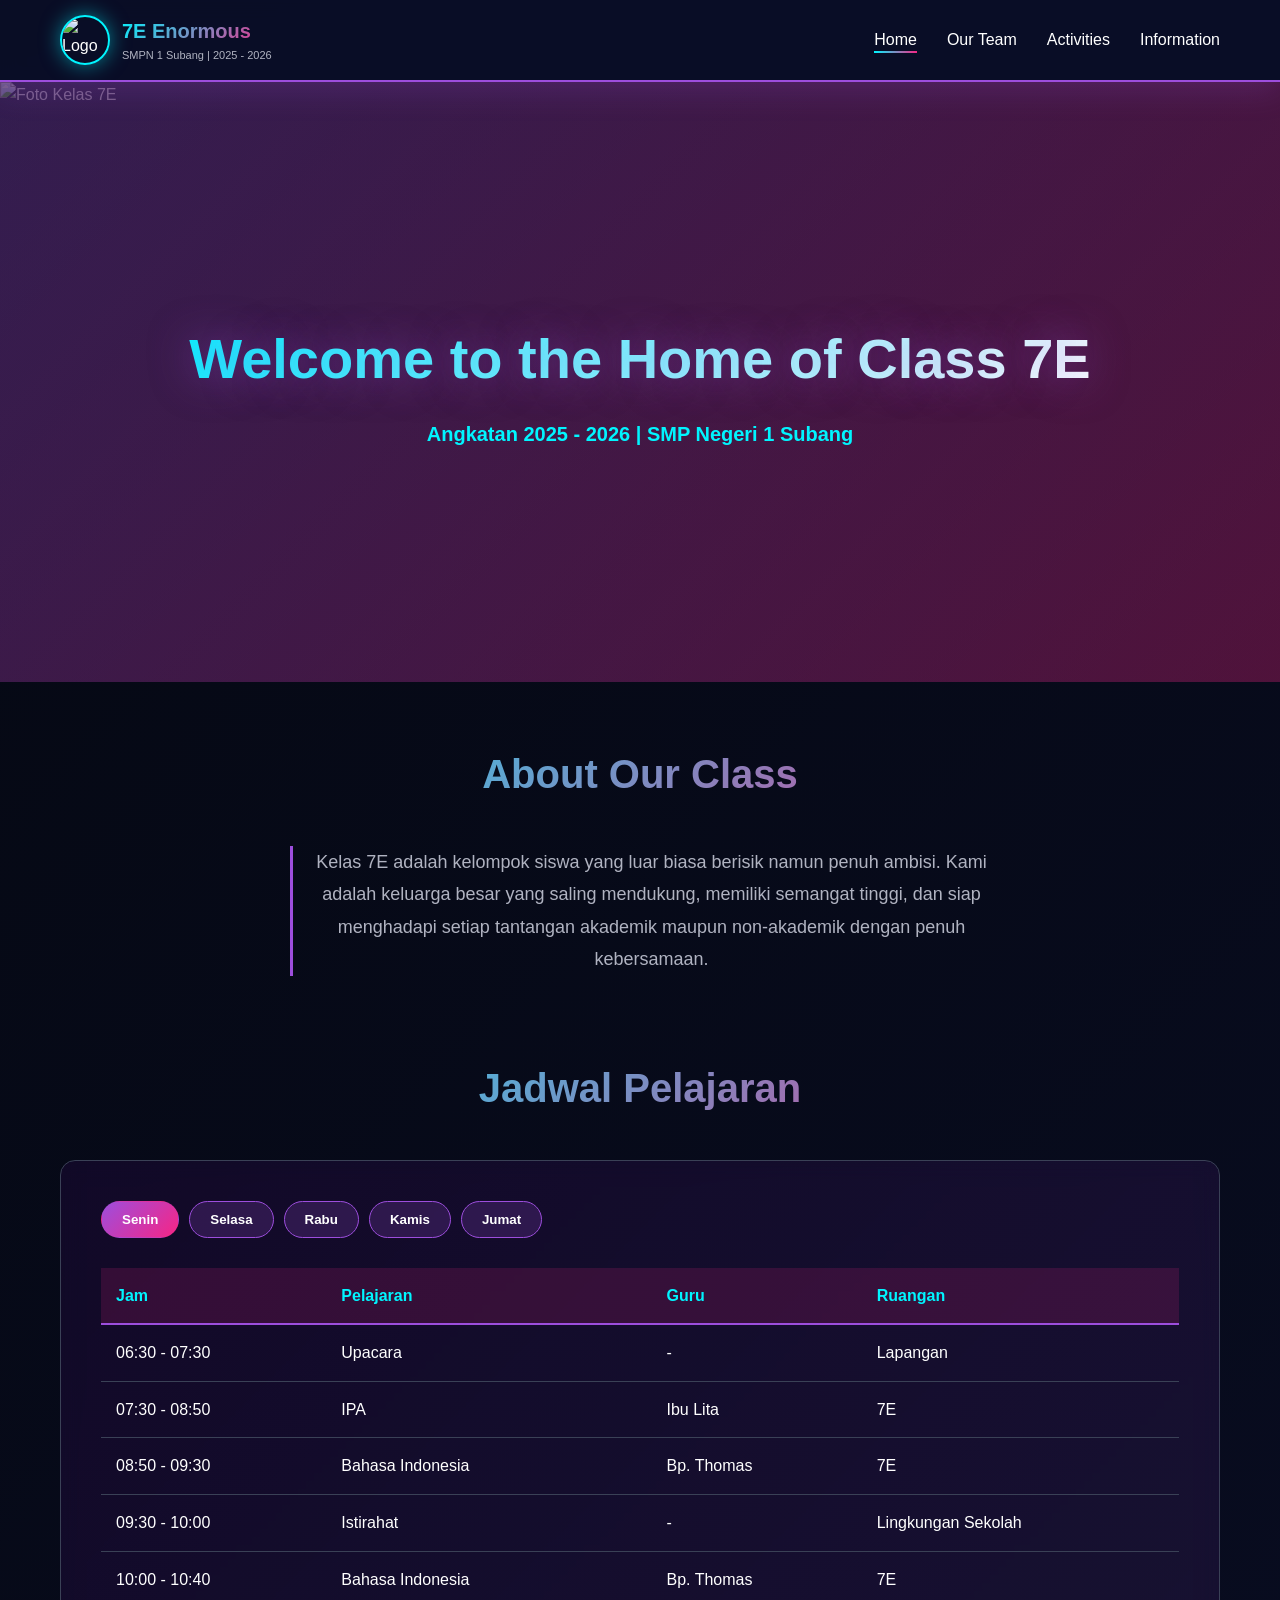
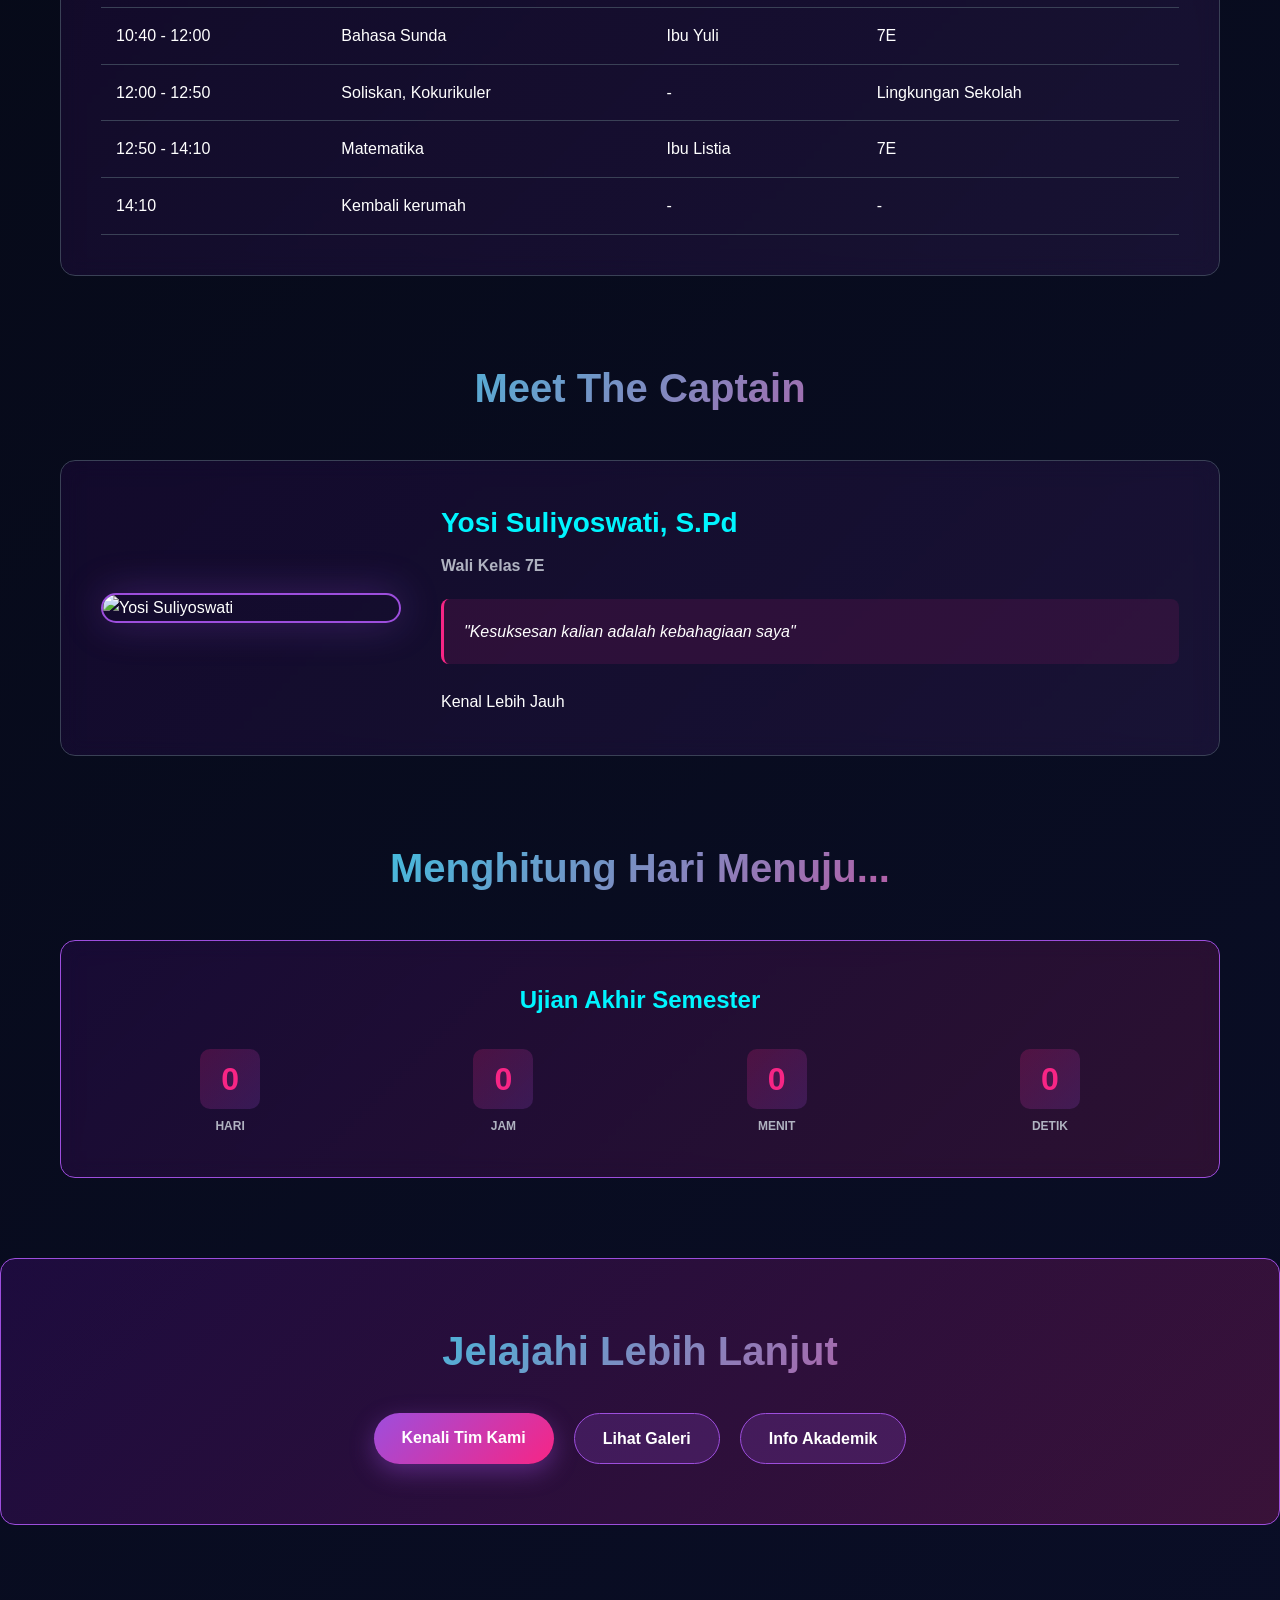
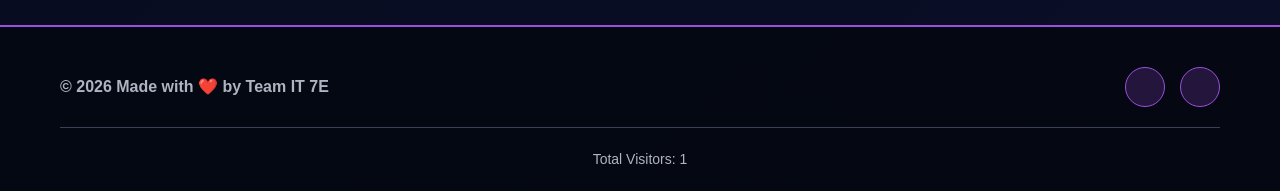
==== commit d67fa284: "make code more easy to read" ====
--- a/index.html
+++ b/index.html
@@ -92,7 +92,7 @@
           <h3></h3>
           <p class="captain-title"></p>
           <p class="captain-quote"></p>
-          <a href="people.html#wali-kelas" class="btn btn-primary">Kenal Lebih Jauh</a>
+          <!a href="organisasi.html#wali-kelas" class="btn btn-primary">Kenal Lebih Jauh</a>
         </div>
       </div>
     </div>
@@ -121,7 +121,7 @@
     <div class="container">
       <h2>Jelajahi Lebih Lanjut</h2>
       <div class="cta-buttons">
-        <a href="people.html"  class="btn btn-primary">Kenali Tim Kami</a>
+        <a href="organisasi.html"  class="btn btn-primary">Kenali Tim Kami</a>
         <a href="gallery.html" class="btn btn-secondary">Lihat Galeri</a>
         <a href="info.html"    class="btn btn-secondary">Info Akademik</a>
       </div>
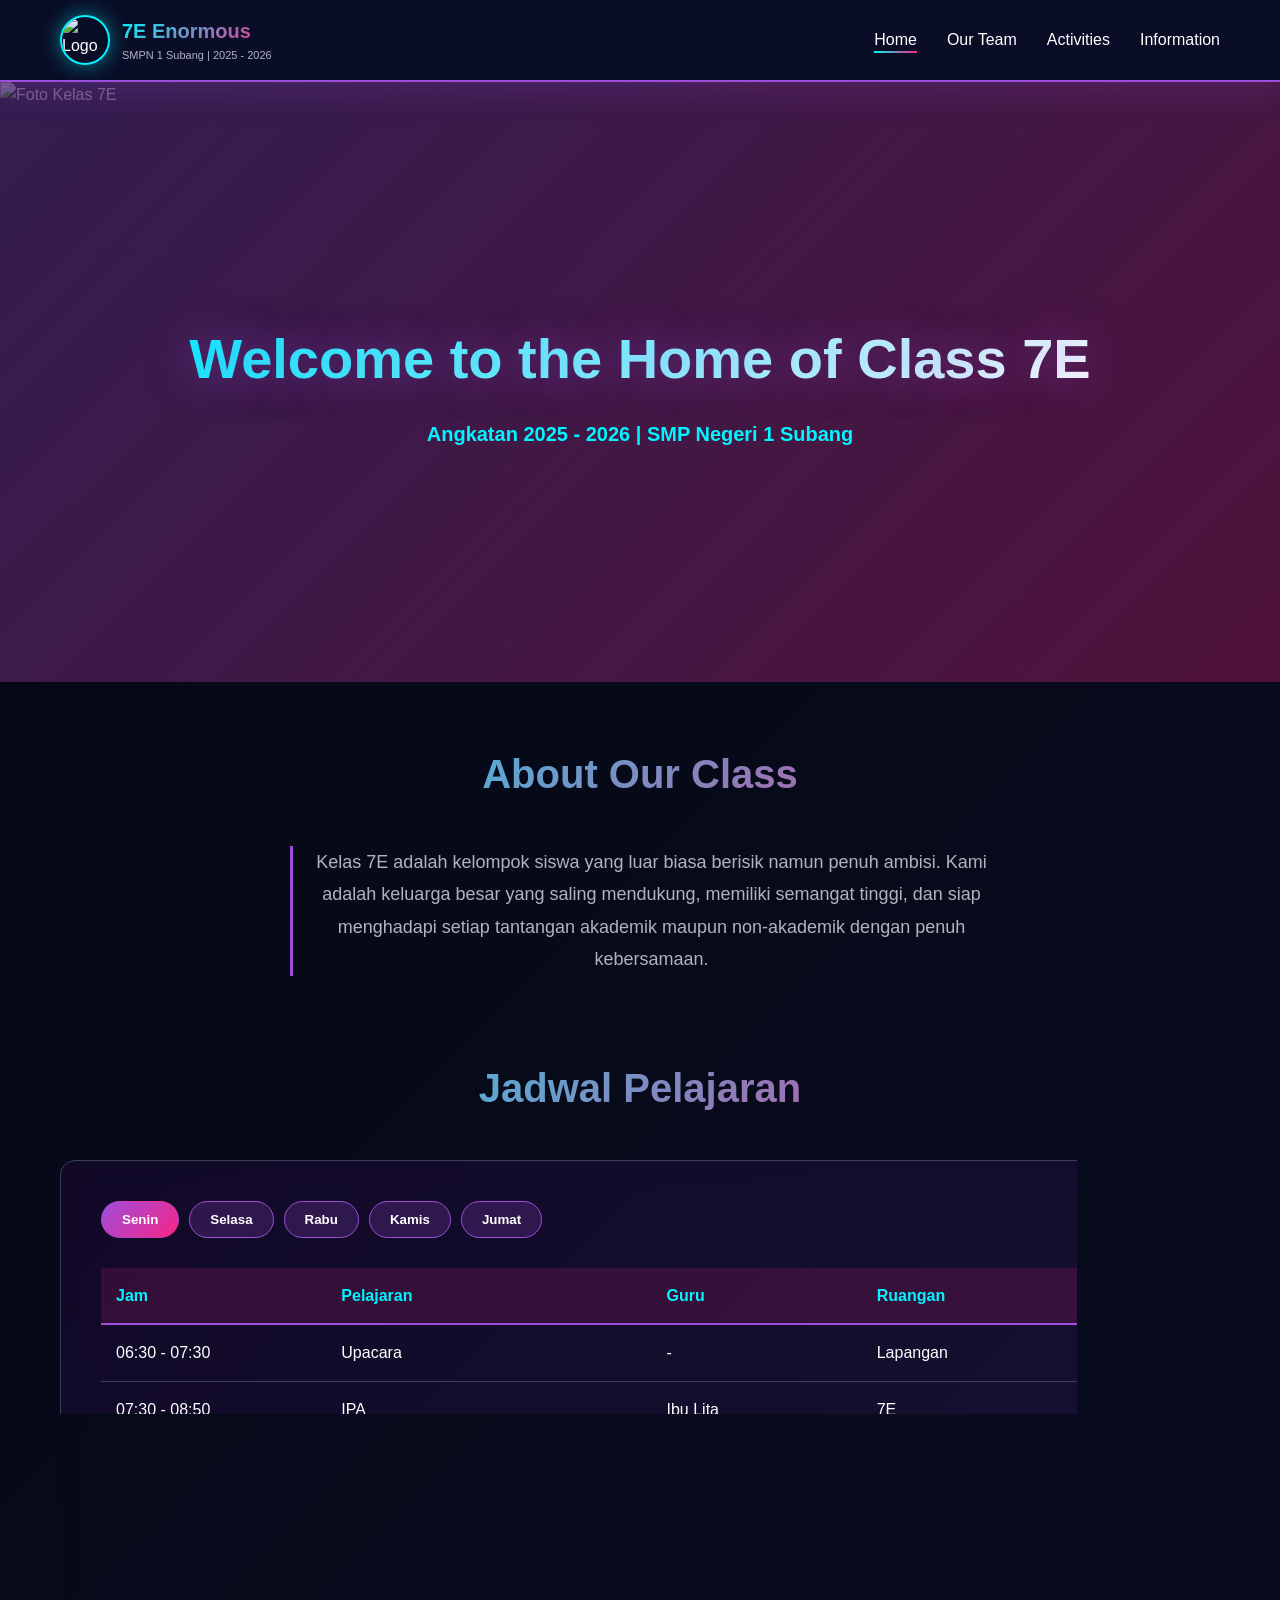
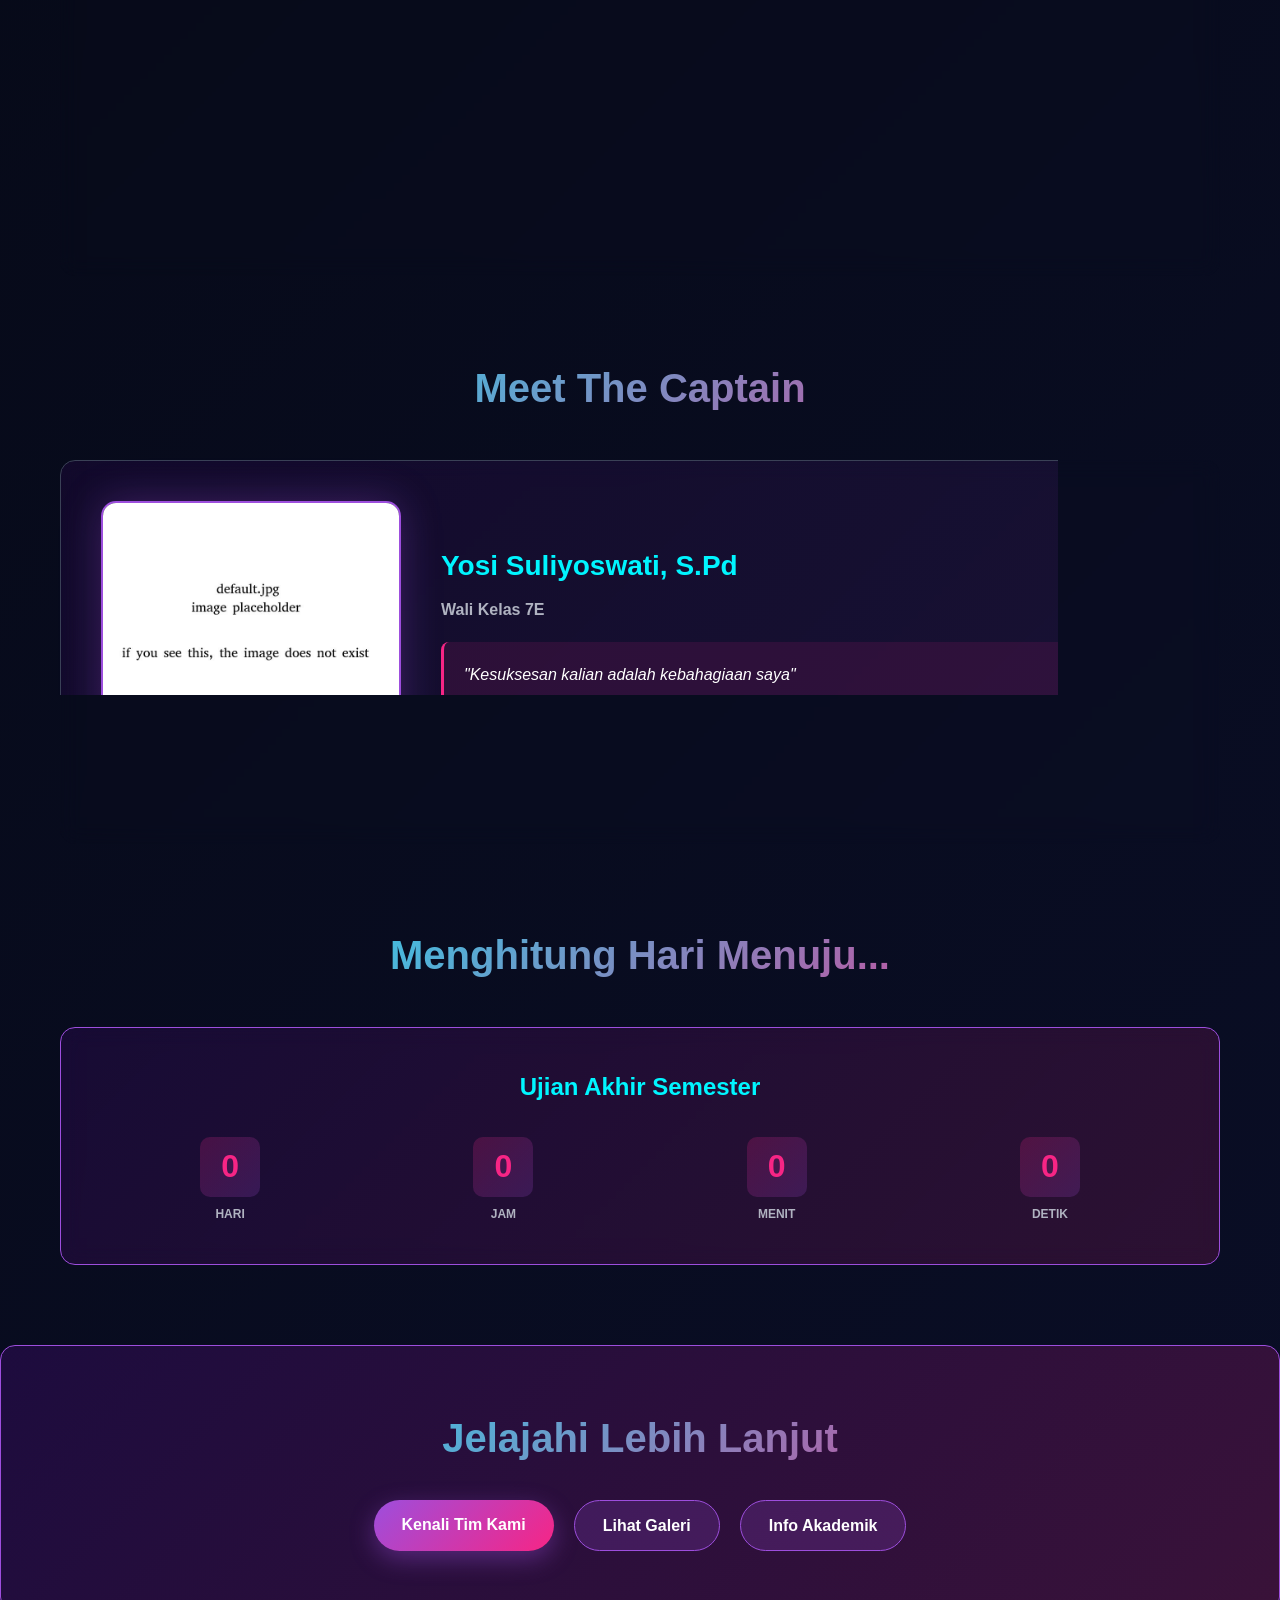
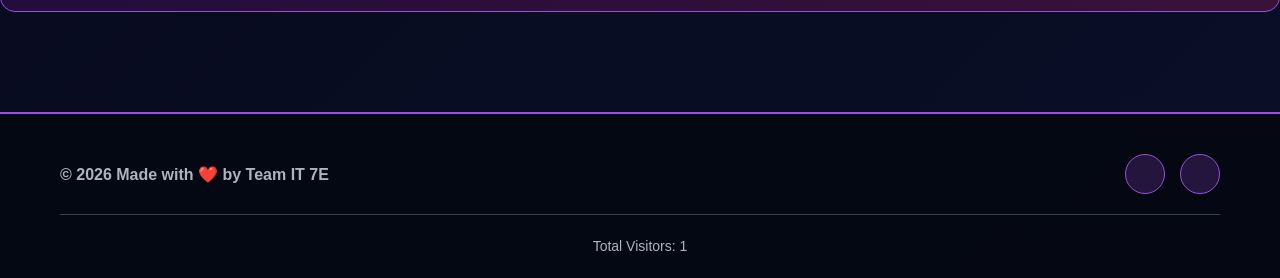
==== commit 096cb3b2: "placeholder teacher image" ====
--- a/index.html
+++ b/index.html
@@ -87,7 +87,7 @@
     <div class="container">
       <h2>Meet The Captain</h2>
       <div class="captain-card">
-        <img src="" alt="" class="captain-image">
+        <img src="" alt="Yosi Suiyoswati" class="captain-image" onerror="this.src='assets/foto/default.jpg'">
         <div class="captain-info">
           <h3></h3>
           <p class="captain-title"></p>
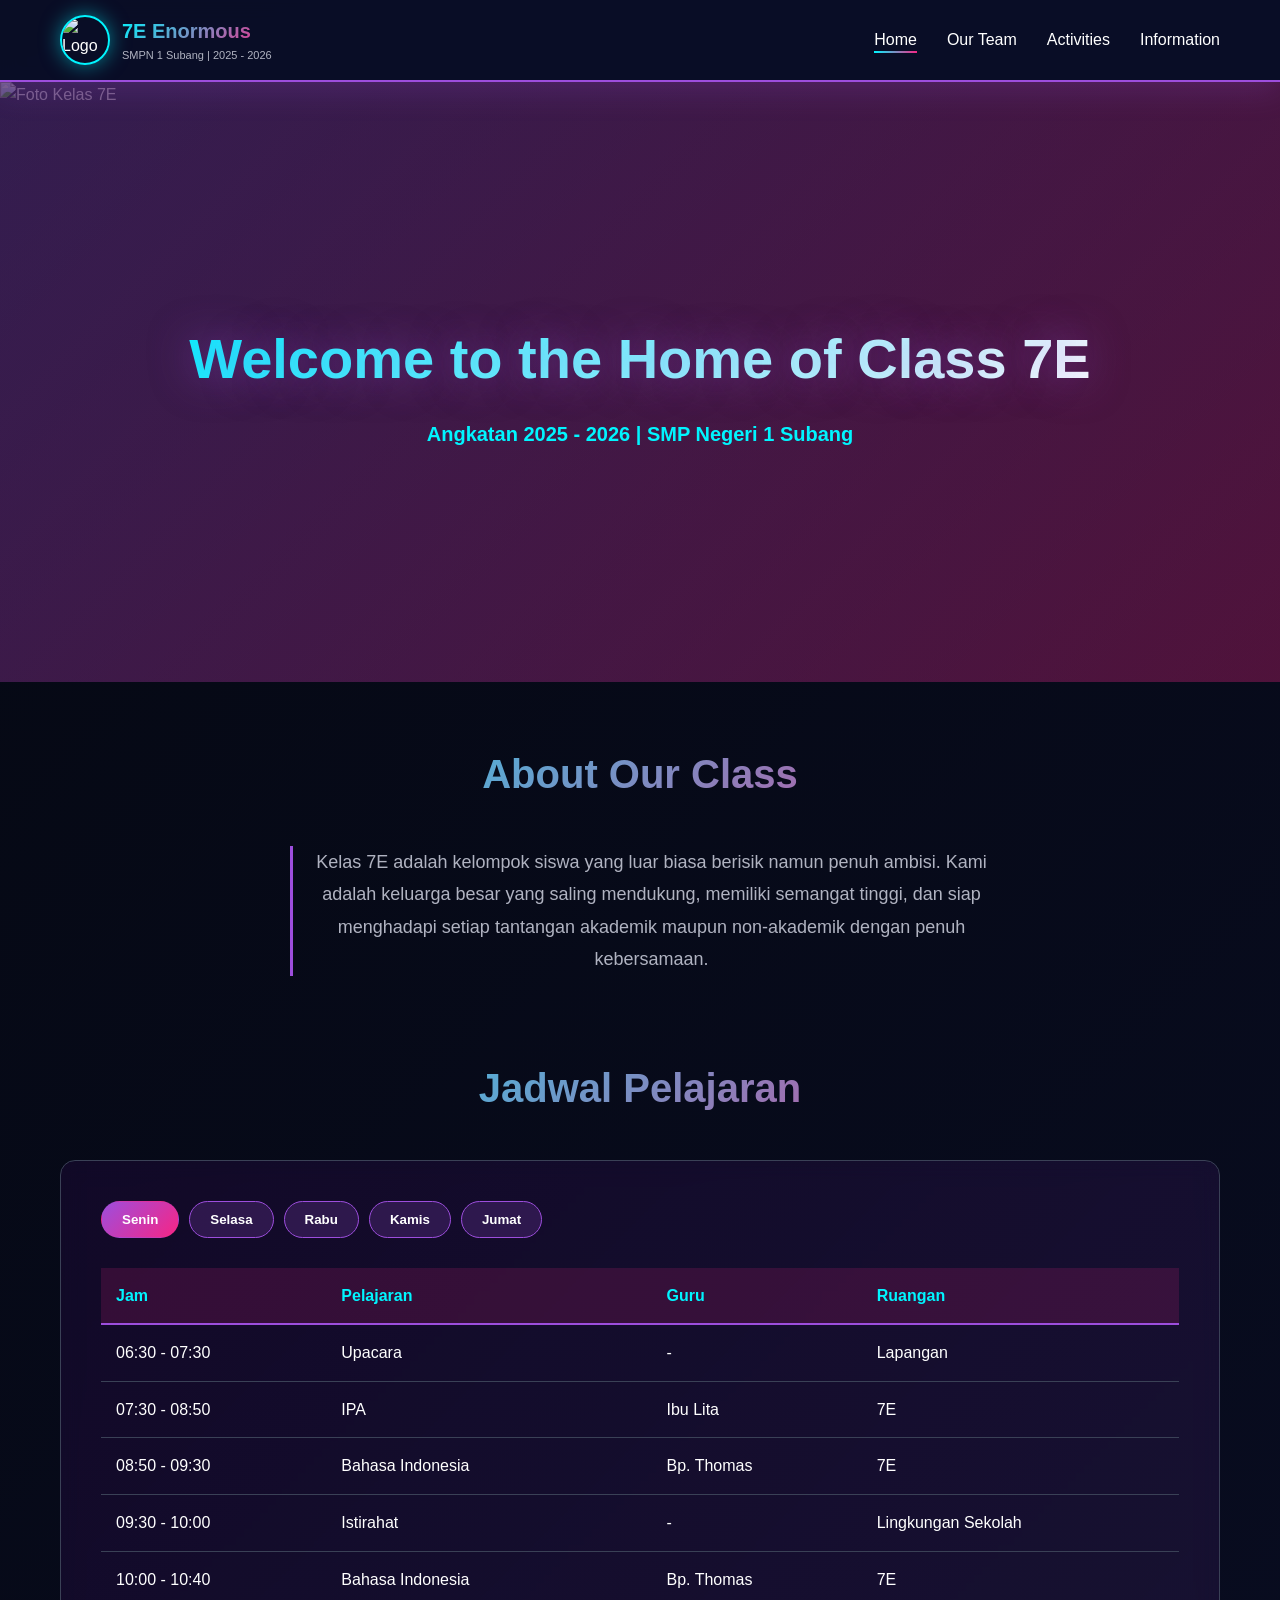
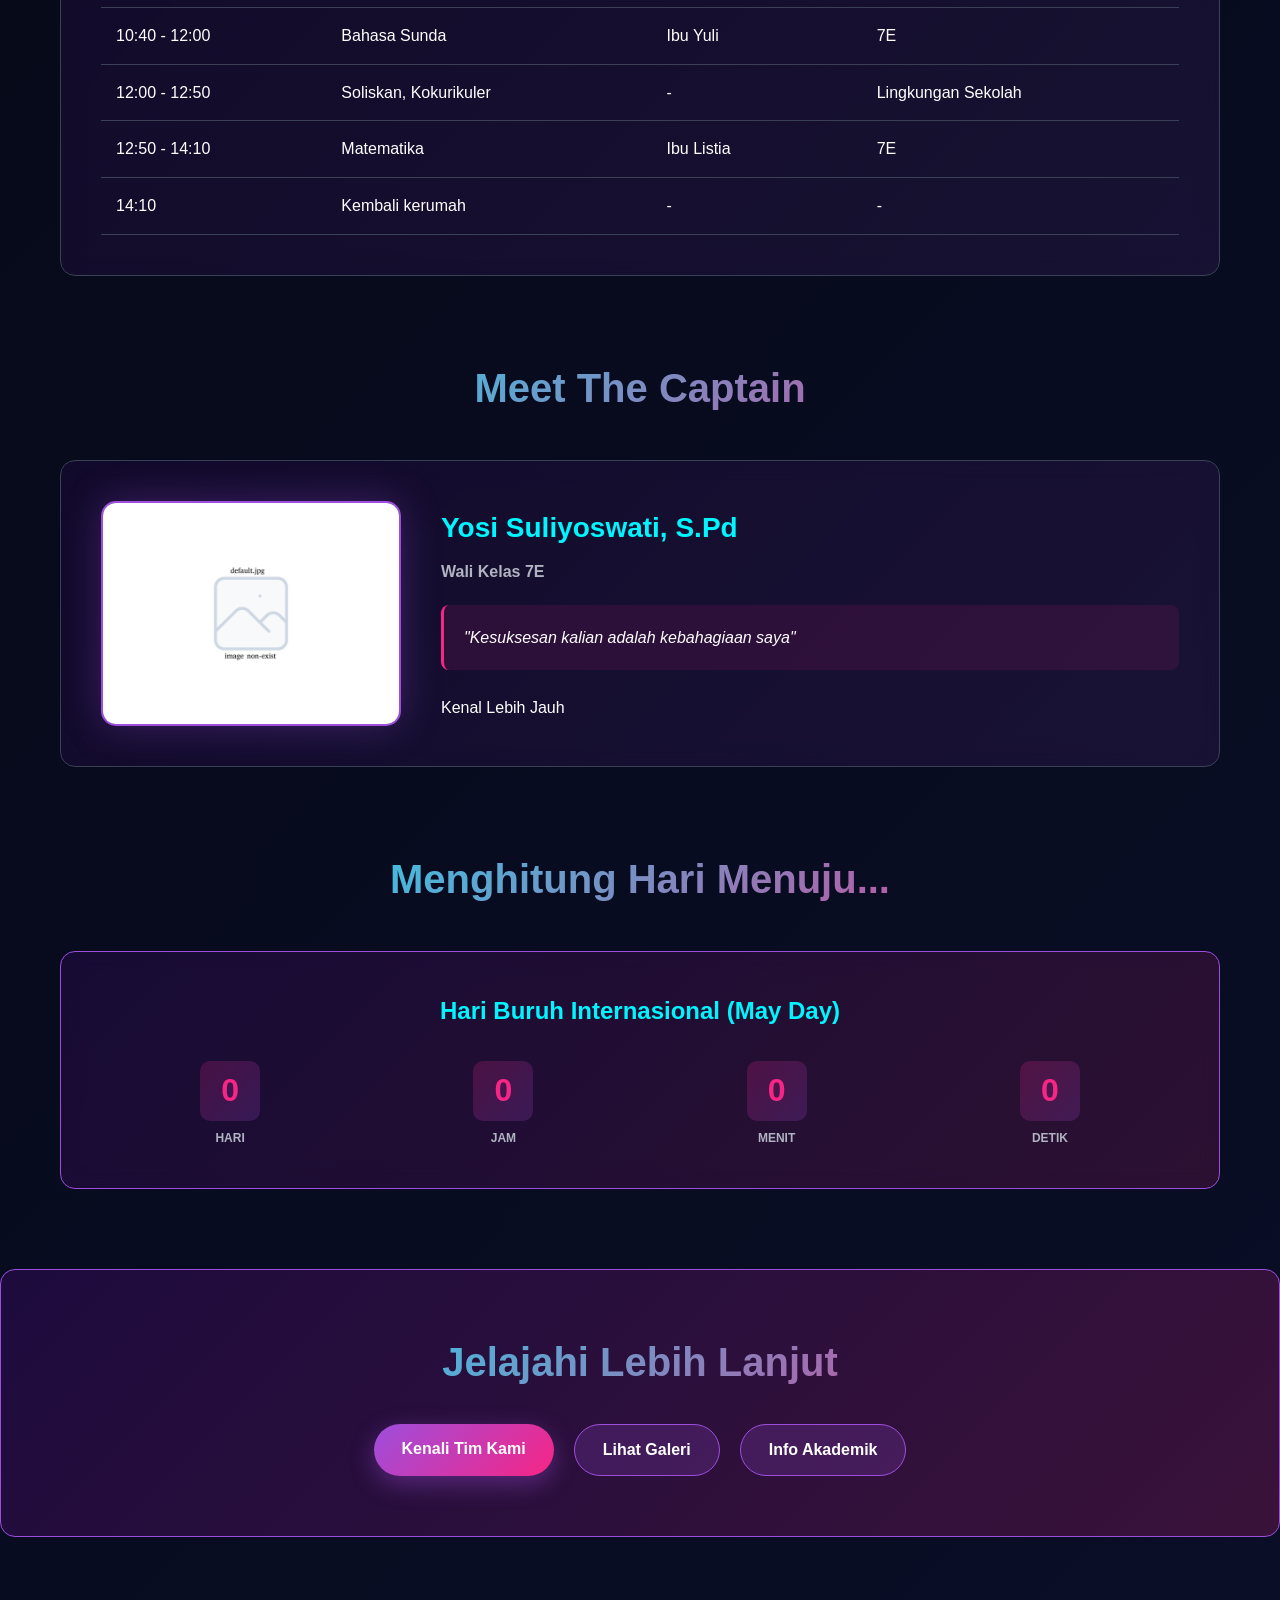
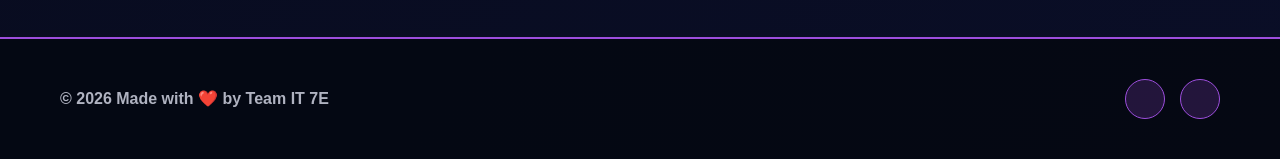
==== commit 1d698e71: "remove viewwer counter" ====
--- a/index.html
+++ b/index.html
@@ -5,6 +5,7 @@
   <meta name="viewport" content="width=device-width, initial-scale=1.0">
   <title>7E Enormous - SMPN 1 Subang</title>
   <link rel="stylesheet" href="css/style.css">
+  <link rel="stylesheet" href="css/mobile.css">
 </head>
 <body>
 
@@ -87,7 +88,7 @@
     <div class="container">
       <h2>Meet The Captain</h2>
       <div class="captain-card">
-        <img src="" alt="Yosi Suiyoswati" class="captain-image" onerror="this.src='assets/foto/default.jpg'">
+        <img src="" alt="Yosi Suliyoswati" style="margin: auto;" class="captain-image" onerror="this.src='assets/foto/default.jpg'">
         <div class="captain-info">
           <h3></h3>
           <p class="captain-title"></p>
@@ -142,13 +143,12 @@
         <a href="#" target="_blank" title="TikTok"><i class="fab fa-tiktok"></i></a>
       </div>
     </div>
-    <div class="visitor-counter">
-      <p>Total Visitors: <span id="visitor-count">0</span></p>
-    </div>
   </div>
 </footer>
 
 <script src="https://kit.fontawesome.com/a076d05399.js" crossorigin="anonymous"></script>
 <script src="js/script.js"></script>
+<script src="js/mobile-nav.js"></script>
+
 </body>
 </html>
--- a/css/style.css
+++ b/css/style.css
@@ -1121,14 +1121,6 @@
     transform: translateY(-3px);
 }
 
-.visitor-counter {
-    text-align: center;
-    padding-top: 20px;
-    border-top: 1px solid var(--border-color);
-    color: var(--text-muted);
-    font-size: 14px;
-}
-
 /* ============================================
    ANIMATIONS
    ============================================ */
@@ -1173,6 +1165,323 @@
         transform: translate(-50%, -50%);
         opacity: 1;
     }
+}
+
+/* ============================================
+   ORGANISASI PAGE
+   ============================================ */
+
+.org-hero {
+    background: linear-gradient(135deg, rgba(157, 78, 221, 0.95), rgba(114, 9, 183, 0.95));
+    padding: 80px 24px;
+    text-align: center;
+    border-bottom: 1px solid rgba(255, 255, 255, 0.08);
+}
+
+.org-hero-title {
+    font-size: clamp(2.75rem, 5vw, 4rem);
+    color: var(--text-light);
+    margin-bottom: 1rem;
+}
+
+.org-hero-sub {
+    color: rgba(255, 255, 255, 0.92);
+    font-size: 1.05rem;
+    max-width: 720px;
+    margin: 0 auto;
+    line-height: 1.7;
+}
+
+.org-main {
+    max-width: 1100px;
+    margin: 0 auto;
+    padding: 40px 20px 80px;
+}
+
+.section-block {
+    margin-bottom: 72px;
+}
+
+.section-heading {
+    font-size: 1.85rem;
+    font-weight: 700;
+    color: var(--text-light);
+    margin-bottom: 32px;
+    display: flex;
+    align-items: center;
+    gap: 0.8rem;
+    justify-content: center;
+}
+
+.section-heading i {
+    color: var(--light-accent);
+    font-size: 1.4rem;
+}
+
+.org-chart {
+    display: flex;
+    flex-direction: column;
+    align-items: center;
+    gap: 24px;
+}
+
+.org-connector-v {
+    width: 2px;
+    height: 36px;
+    background: rgba(255, 255, 255, 0.2);
+    margin: 0 auto;
+}
+
+.org-row {
+    display: flex;
+    justify-content: center;
+    gap: 24px;
+    flex-wrap: wrap;
+}
+
+.org-trio {
+    align-items: flex-start;
+}
+
+.org-branch {
+    display: flex;
+    flex-direction: column;
+    align-items: center;
+    gap: 14px;
+    text-align: center;
+}
+
+.org-branch-label {
+    font-size: 0.78rem;
+    color: var(--text-muted);
+    background: rgba(255, 255, 255, 0.08);
+    padding: 8px 14px;
+    border-radius: 999px;
+    text-transform: uppercase;
+    letter-spacing: 0.1em;
+}
+
+.org-branch-cards {
+    display: flex;
+    gap: 14px;
+    flex-wrap: wrap;
+    justify-content: center;
+}
+
+.org-card {
+    width: 180px;
+    background: rgba(255, 255, 255, 0.06);
+    border: 1px solid rgba(255, 255, 255, 0.14);
+    border-radius: 22px;
+    padding: 18px;
+    display: flex;
+    flex-direction: column;
+    align-items: center;
+    gap: 14px;
+    box-shadow: 0 18px 45px rgba(0, 0, 0, 0.16);
+    transition: transform 0.25s ease, border-color 0.25s ease;
+}
+
+.org-card:hover {
+    transform: translateY(-5px);
+    border-color: rgba(0, 245, 255, 0.35);
+}
+
+.org-card img {
+    width: 100px;
+    height: 100px;
+    object-fit: cover;
+    border-radius: 50%;
+    border: 3px solid rgba(255, 255, 255, 0.2);
+}
+
+.org-info {
+    display: flex;
+    flex-direction: column;
+    gap: 4px;
+    text-align: center;
+}
+
+.org-role {
+    font-size: 0.72rem;
+    text-transform: uppercase;
+    letter-spacing: 0.14em;
+    color: var(--light-accent);
+}
+
+.org-name {
+    font-size: 1rem;
+    font-weight: 700;
+    color: var(--text-light);
+}
+
+.role-ketua { border-color: #f59e0b; }
+.role-wakil { border-color: #3b82f6; }
+.role-sekretaris { border-color: #10b981; }
+.role-bendahara { border-color: #ec4899; }
+
+.org-seksi-wrapper {
+    width: 100%;
+    margin-top: 24px;
+}
+
+.org-seksi-title {
+    display: inline-flex;
+    justify-content: center;
+    padding: 10px 18px;
+    border-radius: 999px;
+    background: rgba(255, 255, 255, 0.08);
+    color: rgba(255, 255, 255, 0.9);
+    font-size: 0.85rem;
+    font-weight: 700;
+    margin: 0 auto 18px;
+}
+
+.org-seksi-grid {
+    display: grid;
+    grid-template-columns: repeat(auto-fit, minmax(220px, 1fr));
+    gap: 18px;
+}
+
+.seksi-item {
+    background: rgba(255, 255, 255, 0.06);
+    border: 1px solid rgba(255, 255, 255, 0.13);
+    border-radius: 20px;
+    padding: 18px;
+}
+
+.seksi-label {
+    display: flex;
+    align-items: center;
+    gap: 10px;
+    color: var(--text-light);
+    font-size: 0.85rem;
+    font-weight: 700;
+    margin-bottom: 12px;
+}
+
+.seksi-names {
+    color: var(--text-muted);
+    font-size: 0.95rem;
+    line-height: 1.6;
+}
+
+.filter-bar {
+    display: flex;
+    gap: 14px;
+    flex-wrap: wrap;
+    margin-bottom: 28px;
+}
+
+.filter-select {
+    padding: 12px 16px;
+    border-radius: 12px;
+    border: 1px solid var(--border-color);
+    background: rgba(255, 255, 255, 0.08);
+    color: var(--text-light);
+    min-width: 170px;
+    transition: border-color 0.2s;
+}
+
+.filter-select:focus,
+.filter-input:focus {
+    outline: none;
+    border-color: var(--cyan);
+    box-shadow: 0 0 0 4px rgba(0, 245, 255, 0.12);
+}
+
+.siswa-grid {
+    display: grid;
+    grid-template-columns: repeat(auto-fit, minmax(220px, 1fr));
+    gap: 20px;
+}
+
+.siswa-card {
+    background: rgba(255, 255, 255, 0.06);
+    border: 1px solid rgba(255, 255, 255, 0.14);
+    border-radius: 18px;
+    overflow: hidden;
+    transition: transform 0.25s ease, box-shadow 0.25s ease;
+}
+
+.siswa-card:hover {
+    transform: translateY(-5px);
+    box-shadow: 0 16px 40px rgba(0, 0, 0, 0.18);
+}
+
+.siswa-thumb {
+    position: relative;
+    width: 100%;
+    aspect-ratio: 1 / 1;
+    background: linear-gradient(135deg, rgba(0, 245, 255, 0.1), rgba(157, 78, 221, 0.15));
+    overflow: hidden;
+}
+
+.siswa-thumb img {
+    width: 100%;
+    height: 100%;
+    object-fit: cover;
+}
+
+.siswa-no {
+    position: absolute;
+    top: 10px;
+    left: 10px;
+    background: rgba(0, 0, 0, 0.55);
+    color: #fff;
+    font-size: 0.72rem;
+    padding: 4px 8px;
+    border-radius: 999px;
+}
+
+.siswa-body {
+    padding: 18px;
+    display: flex;
+    flex-direction: column;
+    gap: 10px;
+}
+
+.siswa-nama {
+    font-size: 1rem;
+    font-weight: 700;
+    color: var(--text-light);
+    margin: 0;
+    line-height: 1.3;
+}
+
+.siswa-jabatan {
+    display: inline-block;
+    padding: 6px 10px;
+    border-radius: 999px;
+    font-size: 0.72rem;
+    font-weight: 700;
+}
+
+.badge-ketua { background: #f59e0b; color: #7c2d12; }
+.badge-wakil { background: #dbeafe; color: #1d4ed8; }
+.badge-sek { background: #d1fae5; color: #065f46; }
+.badge-ben { background: #fce7f3; color: #9d174d; }
+.badge-anggota { background: #e5e7eb; color: #374151; }
+
+.siswa-gender {
+    font-size: 0.78rem;
+}
+
+.gender-l { color: #60a5fa; }
+.gender-p { color: #f472b6; }
+
+.siswa-count {
+    color: var(--text-muted);
+    text-align: center;
+    margin-top: 20px;
+    font-size: 0.95rem;
+}
+
+.no-result {
+    grid-column: 1 / -1;
+    text-align: center;
+    color: var(--text-muted);
+    padding: 40px 0;
 }
 
 /* ============================================
